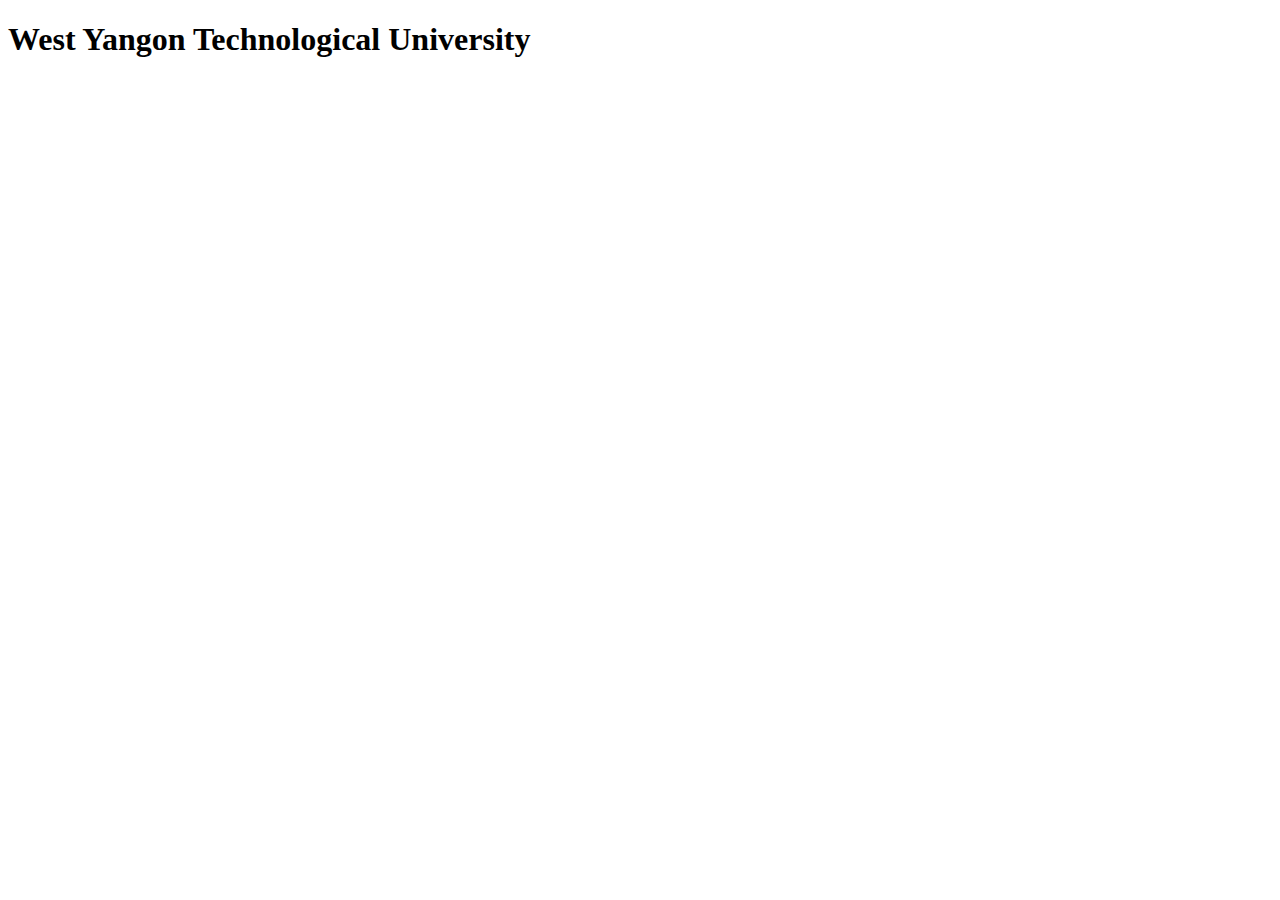
==== index.html @ 3f299445 "Upload" ====
<!DOCTYPE html>
<html lang="en">
<head>
    <meta charset="UTF-8">
    <meta name="viewport" content="width=device-width, initial-scale=1.0">
    <title>Document</title>
</head>
<body>
    <h1>West Yangon Technological University</h1>
</body>
</html>
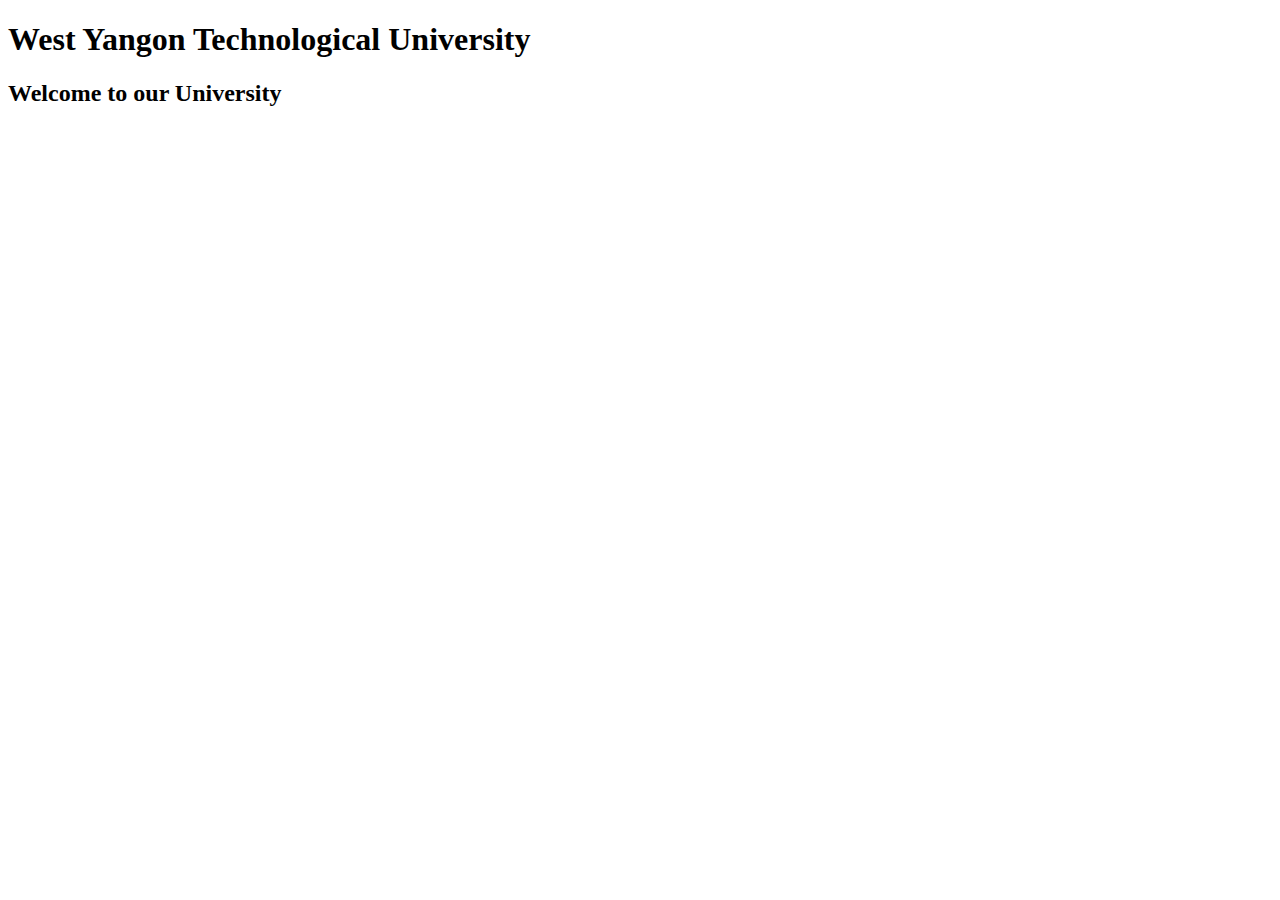
==== commit d54cb707: "Upload" ====
--- a/index.html
+++ b/index.html
@@ -7,5 +7,6 @@
 </head>
 <body>
     <h1>West Yangon Technological University</h1>
+    <h2>Welcome to our University</h2>
 </body>
 </html>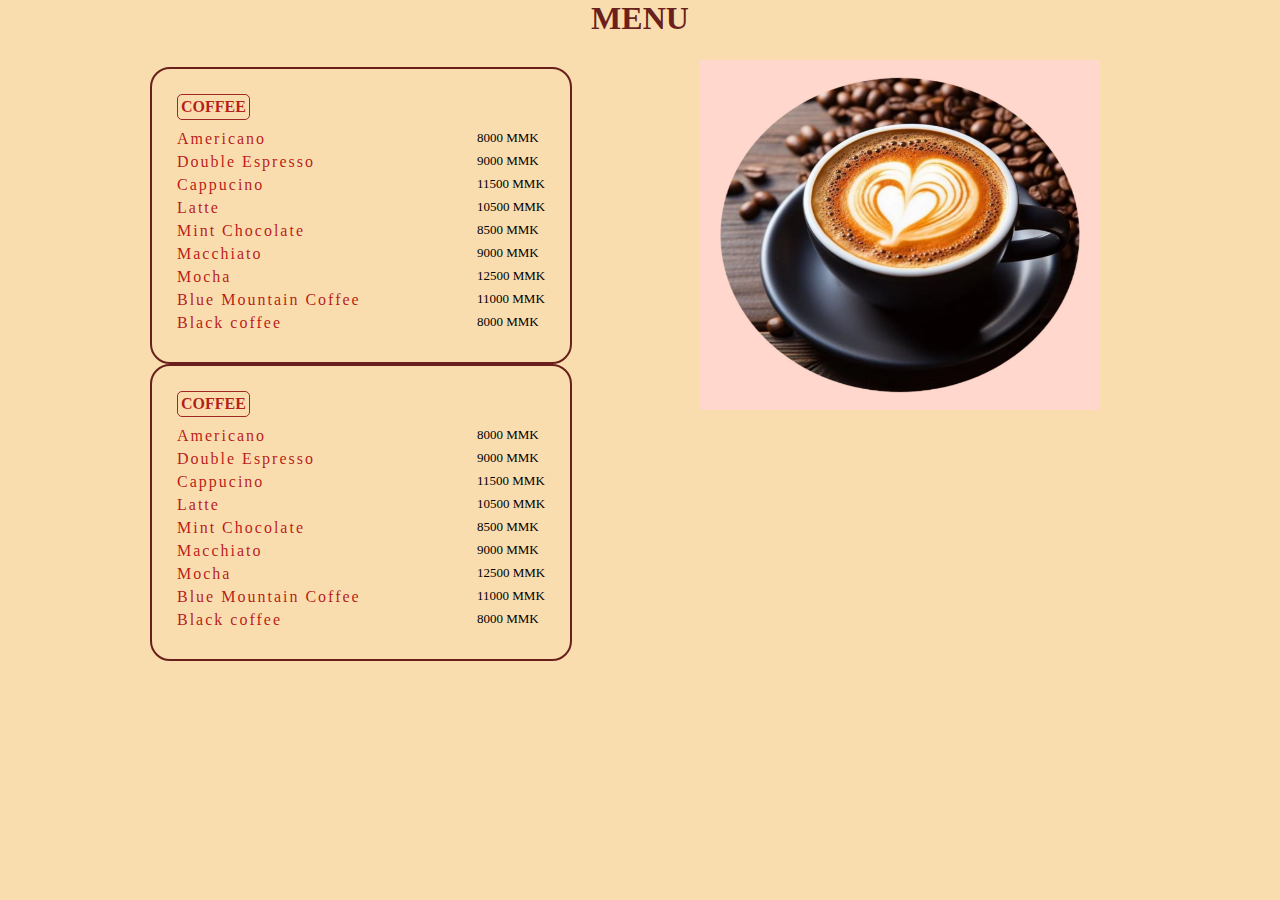
==== commit 154c4df5: "Upload" ====
--- a/index.html
+++ b/index.html
@@ -4,9 +4,160 @@
     <meta charset="UTF-8">
     <meta name="viewport" content="width=device-width, initial-scale=1.0">
     <title>Document</title>
+    <style>
+        *{
+            margin: 0;
+            padding: 0;
+
+        }
+        /* Start menu  */
+        body{
+            background-color: rgb(250, 221, 175);
+        }
+
+        h1{
+            font-size: xx-large;
+            font-weight: bold;
+            color: rgba(92, 14, 14, 0.918);
+            text-align: center;
+            margin-bottom: 30px;
+        }
+        h4{
+            color:rgba(175, 11, 11, 0.918) ;
+            font-weight: light;
+            border: 1px solid rgb(161, 38, 38);
+            padding: 3px;
+            border-radius: 5px;
+            display: inline-block;
+            margin-bottom: 10px;
+        }
+        .coffee_type{
+            border: 1px solid rgba(92, 14, 14, 0.918);
+            border-radius: 20px;
+            padding: 20px;
+            display: inline-block;   
+            border-width: 2px;
+            margin-left: 150px;
+            padding: 25px;
+        }
+        
+        .coffee_name{
+            letter-spacing: 2px;
+            color:rgba(179, 8, 8, 0.918) ;
+            
+        }
+        .name_price{
+            display: grid;
+            grid-template-columns: 300px auto;
+            margin-bottom: 5px;
+        }
+        .coffee_price{
+            font-size: small;
+        }
+
+        .menu_img{
+
+            position: absolute;
+            top: 60px;
+            left: 700px;
+            display: block;
+            
+            
+        }
+         
+
+    </style>
 </head>
 <body>
-    <h1>West Yangon Technological University</h1>
-    <h2>Welcome to our University</h2>
+    <h1>MENU</h1>
+   
+    <div class="coffee_type">
+        <h4>COFFEE</h4>
+        
+        <div class="name_price">
+            <p class="coffee_name">Americano</p>
+            <p class="coffee_price">8000 MMK</p>
+        </div>
+        <div class="name_price">
+            <p class="coffee_name">Double Espresso</p>
+            <p class="coffee_price">9000 MMK</p>
+        </div>
+        <div class="name_price">
+            <p class="coffee_name">Cappucino</p>
+            <p class="coffee_price">11500 MMK </p>
+        </div>
+        <div class="name_price">
+            <p class="coffee_name">Latte</p>
+            <p class="coffee_price">10500 MMK </p>
+        </div>
+        <div class="name_price">
+            <p class="coffee_name">Mint Chocolate</p>
+            <p class="coffee_price">8500 MMK </p>
+        </div>
+        <div class="name_price">
+            <p class="coffee_name">Macchiato</p>
+            <p class="coffee_price">9000 MMK </p>
+        </div>
+        <div class="name_price">
+            <p class="coffee_name">Mocha</p>
+            <p class="coffee_price">12500 MMK </p>
+        </div>
+        <div class="name_price">
+            <p class="coffee_name">Blue Mountain Coffee</p>
+            <p class="coffee_price">11000 MMK </p>
+        </div>
+        <div class="name_price">
+            <p class="coffee_name">Black coffee</p>
+            <p class="coffee_price">8000 MMK </p>
+        </div>
+    </div>
+    <br>
+    <div class="coffee_type">
+        <h4>COFFEE</h4>
+        
+        <div class="name_price">
+            <p class="coffee_name">Americano</p>
+            <p class="coffee_price">8000 MMK</p>
+        </div>
+        <div class="name_price">
+            <p class="coffee_name">Double Espresso</p>
+            <p class="coffee_price">9000 MMK</p>
+        </div>
+        <div class="name_price">
+            <p class="coffee_name">Cappucino</p>
+            <p class="coffee_price">11500 MMK </p>
+        </div>
+        <div class="name_price">
+            <p class="coffee_name">Latte</p>
+            <p class="coffee_price">10500 MMK </p>
+        </div>
+        <div class="name_price">
+            <p class="coffee_name">Mint Chocolate</p>
+            <p class="coffee_price">8500 MMK </p>
+        </div>
+        <div class="name_price">
+            <p class="coffee_name">Macchiato</p>
+            <p class="coffee_price">9000 MMK </p>
+        </div>
+        <div class="name_price">
+            <p class="coffee_name">Mocha</p>
+            <p class="coffee_price">12500 MMK </p>
+        </div>
+        <div class="name_price">
+            <p class="coffee_name">Blue Mountain Coffee</p>
+            <p class="coffee_price">11000 MMK </p>
+        </div>
+        <div class="name_price">
+            <p class="coffee_name">Black coffee</p>
+            <p class="coffee_price">8000 MMK </p>
+        </div>
+    </div>
+
+
+    <div class="menu_img">
+        <img src="images/circle_img_coffee.jpg" alt="coffee" class="coffee_img" width="400px" height="350px">
+    
+    </div>
+
 </body>
 </html>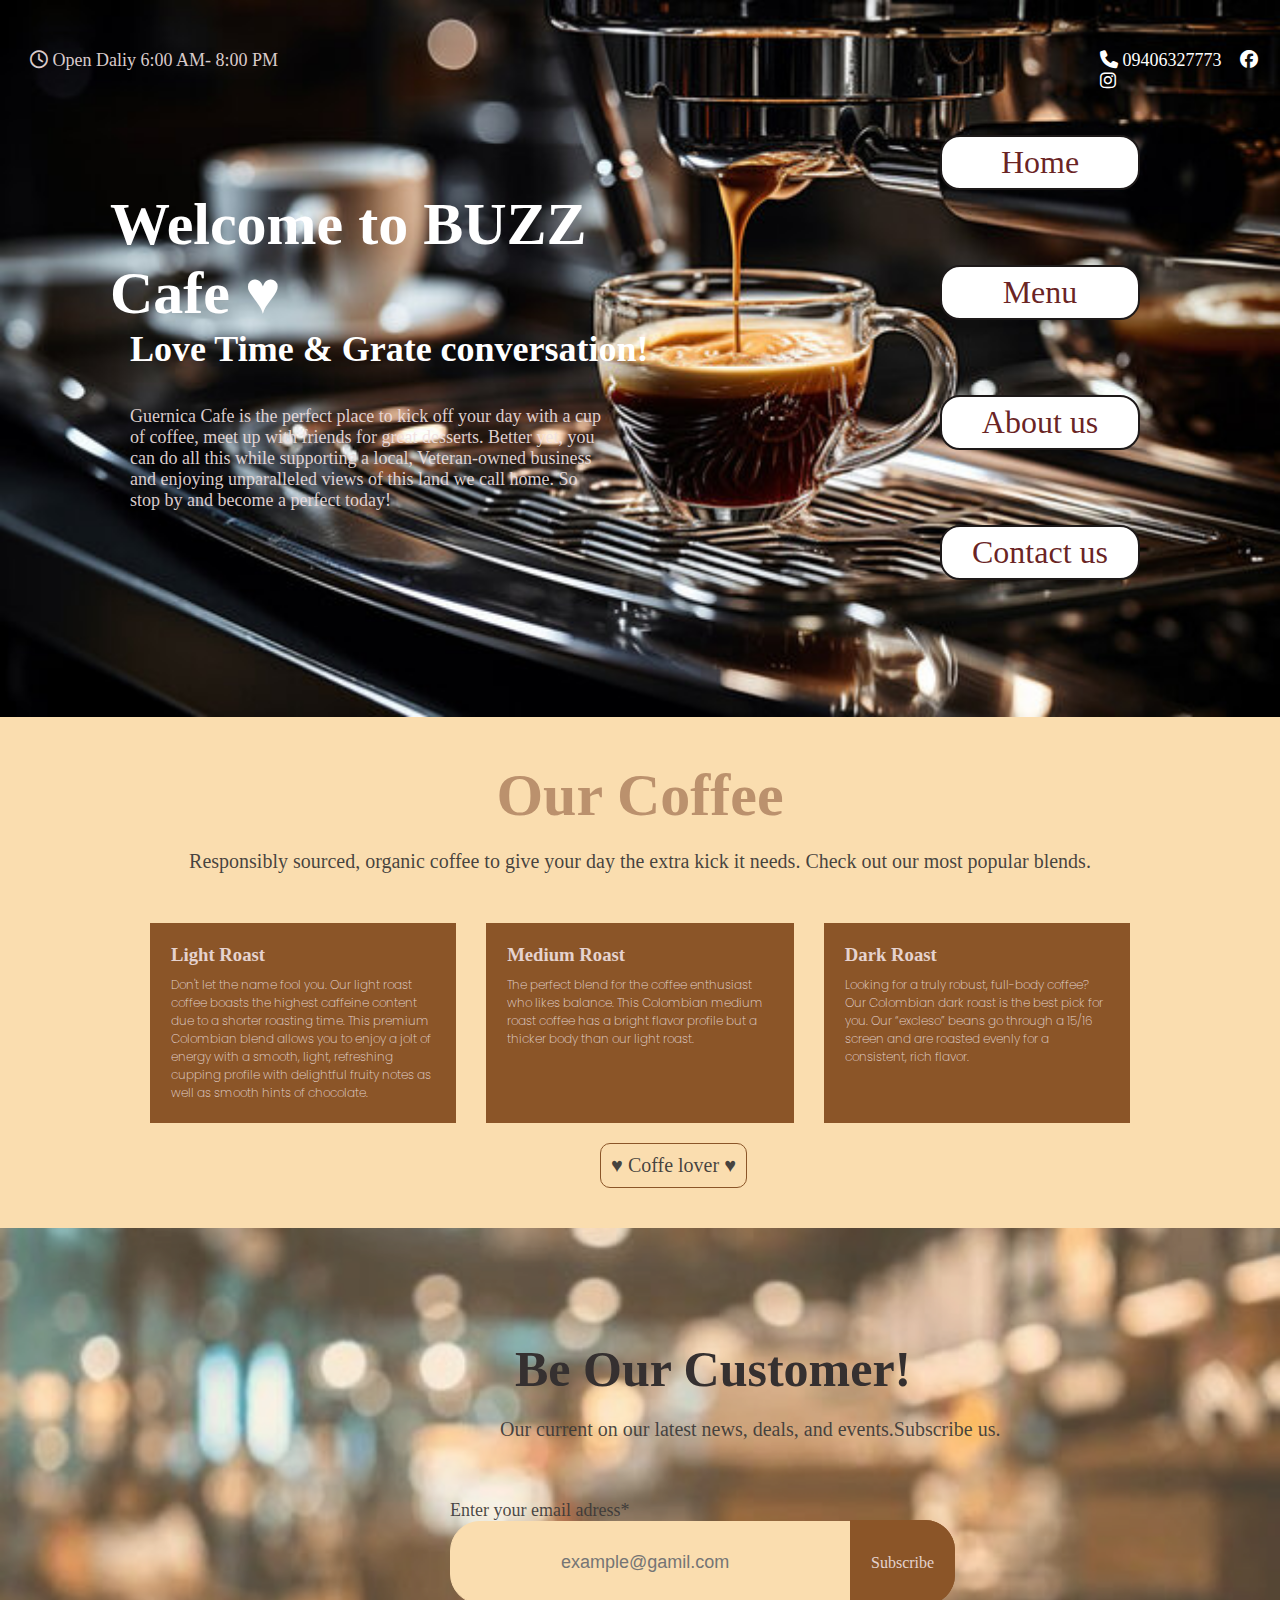
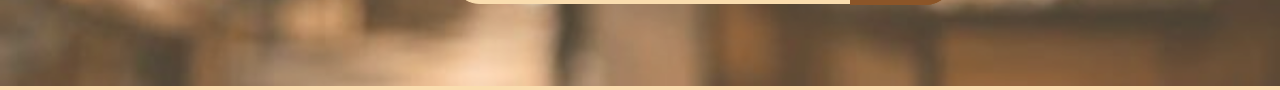
==== commit 553042e0: "Upload" ====
--- a/index.html
+++ b/index.html
@@ -4,160 +4,86 @@
     <meta charset="UTF-8">
     <meta name="viewport" content="width=device-width, initial-scale=1.0">
     <title>Document</title>
-    <style>
-        *{
-            margin: 0;
-            padding: 0;
-
-        }
-        /* Start menu  */
-        body{
-            background-color: rgb(250, 221, 175);
-        }
-
-        h1{
-            font-size: xx-large;
-            font-weight: bold;
-            color: rgba(92, 14, 14, 0.918);
-            text-align: center;
-            margin-bottom: 30px;
-        }
-        h4{
-            color:rgba(175, 11, 11, 0.918) ;
-            font-weight: light;
-            border: 1px solid rgb(161, 38, 38);
-            padding: 3px;
-            border-radius: 5px;
-            display: inline-block;
-            margin-bottom: 10px;
-        }
-        .coffee_type{
-            border: 1px solid rgba(92, 14, 14, 0.918);
-            border-radius: 20px;
-            padding: 20px;
-            display: inline-block;   
-            border-width: 2px;
-            margin-left: 150px;
-            padding: 25px;
-        }
-        
-        .coffee_name{
-            letter-spacing: 2px;
-            color:rgba(179, 8, 8, 0.918) ;
-            
-        }
-        .name_price{
-            display: grid;
-            grid-template-columns: 300px auto;
-            margin-bottom: 5px;
-        }
-        .coffee_price{
-            font-size: small;
-        }
-
-        .menu_img{
-
-            position: absolute;
-            top: 60px;
-            left: 700px;
-            display: block;
-            
-            
-        }
-         
-
-    </style>
+    <link rel="stylesheet" href="fontawesome/css/all.min.css">
+    <link rel="stylesheet" href="style.css">
+    
 </head>
 <body>
-    <h1>MENU</h1>
+    <!-- start home -->
+    
+    <div class="nav">
+        <nav class="nav_item">
+            <a href="index.html">Home</a>
+            <a href="menu.html">Menu</a>
+            <a href="">About us</a>
+            <a href="">Contact us</a>
+        </nav>
+    </div>
+    <img src="images/bg4.jpg" alt="" class="bg_img">
+    
+    
+    <div class="welcome_phrase">
+        <h1 class="welcome_text">Welcome to BUZZ Cafe &hearts;</h1>
+        <h3 class="intro_text">Love Time & Grate conversation!</h3>
+        <br><br>
+        <p>Guernica Cafe is the perfect place to kick off your day with a cup of coffee, meet up with friends for great desserts. Better yet, you can do all this while supporting a local, Veteran-owned business and enjoying unparalleled views of this land we call home. So stop by and become a perfect today!</p>
+    </div>
+    <div class="time_text">
+        <p>
+            <i class="fa-regular fa-clock"></i> Open Daliy 6:00 AM- 8:00 PM
+        </p>
+    </div>
+    <div class="nav_media">
+        <p>
+            <i class="fa-solid fa-phone"></i> 09406327773 &nbsp;&nbsp;
+            <i class="fa-brands fa-facebook"></i>&nbsp;&nbsp;
+            <i class="fa-brands fa-instagram"></i>
+        </p>
+
+    </div>
    
-    <div class="coffee_type">
-        <h4>COFFEE</h4>
+    
+   <!-- start second design about coffe  -->
+    <div class="second_section">
+        <h1>Our Coffee</h1>
+        <p class="p">Responsibly sourced, organic coffee to give your day the extra kick it needs. Check out our most popular blends. </p>
+        <div class="second_design">
+            <div class="coffee_type">
+                <h3>Light Roast</h3>
+                <p>Don't let the name fool you. Our light roast coffee boasts the highest caffeine content due to a shorter roasting time. This premium Colombian blend allows you to enjoy a jolt of energy with a smooth, light, refreshing cupping profile with delightful fruity notes as well as smooth hints of chocolate.</p>
+
+            </div>
+            <div class="coffee_type">
+                <h3>Medium Roast</h3>
+                <p>The perfect blend for the coffee enthusiast who likes balance. This Colombian medium roast coffee has a bright flavor profile but a thicker body than our light roast.</p>
+
+            </div>
+            <div class="coffee_type">
+                <h3>Dark Roast</h3>
+                <p>Looking for a truly robust, full-body coffee? Our Colombian dark roast is the best pick for you. Our “excleso” beans go through a 15/16 screen and are roasted evenly for a consistent, rich flavor.</p>
+            </div>
+        </div>
+        <p class="sign"> &hearts; Coffe lover &hearts; </p>
+    </div>
+    <!-- rnd second design about coffe  -->
+    <img src="images/subscribe img.jpg" alt="" class="subscribe_img">
+
+    <div class="subscribe_text">
+        <h1>Be Our Customer!</h1>
+        <p> Our current on our latest news, deals, and events.Subscribe us.</p>
         
-        <div class="name_price">
-            <p class="coffee_name">Americano</p>
-            <p class="coffee_price">8000 MMK</p>
+    </div>
+    <div class="input_email">
+        <div class="subscribe">
+            <p>Enter your email adress*</p>
+            <input type="text" name="" id="" class="subscribe_input" placeholder="example@gamil.com">
         </div>
-        <div class="name_price">
-            <p class="coffee_name">Double Espresso</p>
-            <p class="coffee_price">9000 MMK</p>
-        </div>
-        <div class="name_price">
-            <p class="coffee_name">Cappucino</p>
-            <p class="coffee_price">11500 MMK </p>
-        </div>
-        <div class="name_price">
-            <p class="coffee_name">Latte</p>
-            <p class="coffee_price">10500 MMK </p>
-        </div>
-        <div class="name_price">
-            <p class="coffee_name">Mint Chocolate</p>
-            <p class="coffee_price">8500 MMK </p>
-        </div>
-        <div class="name_price">
-            <p class="coffee_name">Macchiato</p>
-            <p class="coffee_price">9000 MMK </p>
-        </div>
-        <div class="name_price">
-            <p class="coffee_name">Mocha</p>
-            <p class="coffee_price">12500 MMK </p>
-        </div>
-        <div class="name_price">
-            <p class="coffee_name">Blue Mountain Coffee</p>
-            <p class="coffee_price">11000 MMK </p>
-        </div>
-        <div class="name_price">
-            <p class="coffee_name">Black coffee</p>
-            <p class="coffee_price">8000 MMK </p>
-        </div>
-    </div>
-    <br>
-    <div class="coffee_type">
-        <h4>COFFEE</h4>
-        
-        <div class="name_price">
-            <p class="coffee_name">Americano</p>
-            <p class="coffee_price">8000 MMK</p>
-        </div>
-        <div class="name_price">
-            <p class="coffee_name">Double Espresso</p>
-            <p class="coffee_price">9000 MMK</p>
-        </div>
-        <div class="name_price">
-            <p class="coffee_name">Cappucino</p>
-            <p class="coffee_price">11500 MMK </p>
-        </div>
-        <div class="name_price">
-            <p class="coffee_name">Latte</p>
-            <p class="coffee_price">10500 MMK </p>
-        </div>
-        <div class="name_price">
-            <p class="coffee_name">Mint Chocolate</p>
-            <p class="coffee_price">8500 MMK </p>
-        </div>
-        <div class="name_price">
-            <p class="coffee_name">Macchiato</p>
-            <p class="coffee_price">9000 MMK </p>
-        </div>
-        <div class="name_price">
-            <p class="coffee_name">Mocha</p>
-            <p class="coffee_price">12500 MMK </p>
-        </div>
-        <div class="name_price">
-            <p class="coffee_name">Blue Mountain Coffee</p>
-            <p class="coffee_price">11000 MMK </p>
-        </div>
-        <div class="name_price">
-            <p class="coffee_name">Black coffee</p>
-            <p class="coffee_price">8000 MMK </p>
+        <div class="subscribe_btn">
+            <a href="" class="subscribe_tag">Subscribe</a>
         </div>
     </div>
 
-
-    <div class="menu_img">
-        <img src="images/circle_img_coffee.jpg" alt="coffee" class="coffee_img" width="400px" height="350px">
     
-    </div>
-
+   
 </body>
 </html>--- a/fontawesome/css/all.min.css
+++ b/fontawesome/css/all.min.css
@@ -0,0 +1,9 @@
+/*!
+ * Font Awesome Free 6.5.2 by @fontawesome - https://fontawesome.com
+ * License - https://fontawesome.com/license/free (Icons: CC BY 4.0, Fonts: SIL OFL 1.1, Code: MIT License)
+ * Copyright 2024 Fonticons, Inc.
+ */
+.fa{font-family:var(--fa-style-family,"Font Awesome 6 Free");font-weight:var(--fa-style,900)}.fa,.fa-brands,.fa-classic,.fa-regular,.fa-sharp,.fa-solid,.fab,.far,.fas{-moz-osx-font-smoothing:grayscale;-webkit-font-smoothing:antialiased;display:var(--fa-display,inline-block);font-style:normal;font-variant:normal;line-height:1;text-rendering:auto}.fa-classic,.fa-regular,.fa-solid,.far,.fas{font-family:"Font Awesome 6 Free"}.fa-brands,.fab{font-family:"Font Awesome 6 Brands"}.fa-1x{font-size:1em}.fa-2x{font-size:2em}.fa-3x{font-size:3em}.fa-4x{font-size:4em}.fa-5x{font-size:5em}.fa-6x{font-size:6em}.fa-7x{font-size:7em}.fa-8x{font-size:8em}.fa-9x{font-size:9em}.fa-10x{font-size:10em}.fa-2xs{font-size:.625em;line-height:.1em;vertical-align:.225em}.fa-xs{font-size:.75em;line-height:.08333em;vertical-align:.125em}.fa-sm{font-size:.875em;line-height:.07143em;vertical-align:.05357em}.fa-lg{font-size:1.25em;line-height:.05em;vertical-align:-.075em}.fa-xl{font-size:1.5em;line-height:.04167em;vertical-align:-.125em}.fa-2xl{font-size:2em;line-height:.03125em;vertical-align:-.1875em}.fa-fw{text-align:center;width:1.25em}.fa-ul{list-style-type:none;margin-left:var(--fa-li-margin,2.5em);padding-left:0}.fa-ul>li{position:relative}.fa-li{left:calc(var(--fa-li-width, 2em)*-1);position:absolute;text-align:center;width:var(--fa-li-width,2em);line-height:inherit}.fa-border{border-radius:var(--fa-border-radius,.1em);border:var(--fa-border-width,.08em) var(--fa-border-style,solid) var(--fa-border-color,#eee);padding:var(--fa-border-padding,.2em .25em .15em)}.fa-pull-left{float:left;margin-right:var(--fa-pull-margin,.3em)}.fa-pull-right{float:right;margin-left:var(--fa-pull-margin,.3em)}.fa-beat{-webkit-animation-name:fa-beat;animation-name:fa-beat;-webkit-animation-delay:var(--fa-animation-delay,0s);animation-delay:var(--fa-animation-delay,0s);-webkit-animation-direction:var(--fa-animation-direction,normal);animation-direction:var(--fa-animation-direction,normal);-webkit-animation-duration:var(--fa-animation-duration,1s);animation-duration:var(--fa-animation-duration,1s);-webkit-animation-iteration-count:var(--fa-animation-iteration-count,infinite);animation-iteration-count:var(--fa-animation-iteration-count,infinite);-webkit-animation-timing-function:var(--fa-animation-timing,ease-in-out);animation-timing-function:var(--fa-animation-timing,ease-in-out)}.fa-bounce{-webkit-animation-name:fa-bounce;animation-name:fa-bounce;-webkit-animation-delay:var(--fa-animation-delay,0s);animation-delay:var(--fa-animation-delay,0s);-webkit-animation-direction:var(--fa-animation-direction,normal);animation-direction:var(--fa-animation-direction,normal);-webkit-animation-duration:var(--fa-animation-duration,1s);animation-duration:var(--fa-animation-duration,1s);-webkit-animation-iteration-count:var(--fa-animation-iteration-count,infinite);animation-iteration-count:var(--fa-animation-iteration-count,infinite);-webkit-animation-timing-function:var(--fa-animation-timing,cubic-bezier(.28,.84,.42,1));animation-timing-function:var(--fa-animation-timing,cubic-bezier(.28,.84,.42,1))}.fa-fade{-webkit-animation-name:fa-fade;animation-name:fa-fade;-webkit-animation-iteration-count:var(--fa-animation-iteration-count,infinite);animation-iteration-count:var(--fa-animation-iteration-count,infinite);-webkit-animation-timing-function:var(--fa-animation-timing,cubic-bezier(.4,0,.6,1));animation-timing-function:var(--fa-animation-timing,cubic-bezier(.4,0,.6,1))}.fa-beat-fade,.fa-fade{-webkit-animation-delay:var(--fa-animation-delay,0s);animation-delay:var(--fa-animation-delay,0s);-webkit-animation-direction:var(--fa-animation-direction,normal);animation-direction:var(--fa-animation-direction,normal);-webkit-animation-duration:var(--fa-animation-duration,1s);animation-duration:var(--fa-animation-duration,1s)}.fa-beat-fade{-webkit-animation-name:fa-beat-fade;animation-name:fa-beat-fade;-webkit-animation-iteration-count:var(--fa-animation-iteration-count,infinite);animation-iteration-count:var(--fa-animation-iteration-count,infinite);-webkit-animation-timing-function:var(--fa-animation-timing,cubic-bezier(.4,0,.6,1));animation-timing-function:var(--fa-animation-timing,cubic-bezier(.4,0,.6,1))}.fa-flip{-webkit-animation-name:fa-flip;animation-name:fa-flip;-webkit-animation-delay:var(--fa-animation-delay,0s);animation-delay:var(--fa-animation-delay,0s);-webkit-animation-direction:var(--fa-animation-direction,normal);animation-direction:var(--fa-animation-direction,normal);-webkit-animation-duration:var(--fa-animation-duration,1s);animation-duration:var(--fa-animation-duration,1s);-webkit-animation-iteration-count:var(--fa-animation-iteration-count,infinite);animation-iteration-count:var(--fa-animation-iteration-count,infinite);-webkit-animation-timing-function:var(--fa-animation-timing,ease-in-out);animation-timing-function:var(--fa-animation-timing,ease-in-out)}.fa-shake{-webkit-animation-name:fa-shake;animation-name:fa-shake;-webkit-animation-duration:var(--fa-animation-duration,1s);animation-duration:var(--fa-animation-duration,1s);-webkit-animation-iteration-count:var(--fa-animation-iteration-count,infinite);animation-iteration-count:var(--fa-animation-iteration-count,infinite);-webkit-animation-timing-function:var(--fa-animation-timing,linear);animation-timing-function:var(--fa-animation-timing,linear)}.fa-shake,.fa-spin{-webkit-animation-delay:var(--fa-animation-delay,0s);animation-delay:var(--fa-animation-delay,0s);-webkit-animation-direction:var(--fa-animation-direction,normal);animation-direction:var(--fa-animation-direction,normal)}.fa-spin{-webkit-animation-name:fa-spin;animation-name:fa-spin;-webkit-animation-duration:var(--fa-animation-duration,2s);animation-duration:var(--fa-animation-duration,2s);-webkit-animation-iteration-count:var(--fa-animation-iteration-count,infinite);animation-iteration-count:var(--fa-animation-iteration-count,infinite);-webkit-animation-timing-function:var(--fa-animation-timing,linear);animation-timing-function:var(--fa-animation-timing,linear)}.fa-spin-reverse{--fa-animation-direction:reverse}.fa-pulse,.fa-spin-pulse{-webkit-animation-name:fa-spin;animation-name:fa-spin;-webkit-animation-direction:var(--fa-animation-direction,normal);animation-direction:var(--fa-animation-direction,normal);-webkit-animation-duration:var(--fa-animation-duration,1s);animation-duration:var(--fa-animation-duration,1s);-webkit-animation-iteration-count:var(--fa-animation-iteration-count,infinite);animation-iteration-count:var(--fa-animation-iteration-count,infinite);-webkit-animation-timing-function:var(--fa-animation-timing,steps(8));animation-timing-function:var(--fa-animation-timing,steps(8))}@media (prefers-reduced-motion:reduce){.fa-beat,.fa-beat-fade,.fa-bounce,.fa-fade,.fa-flip,.fa-pulse,.fa-shake,.fa-spin,.fa-spin-pulse{-webkit-animation-delay:-1ms;animation-delay:-1ms;-webkit-animation-duration:1ms;animation-duration:1ms;-webkit-animation-iteration-count:1;animation-iteration-count:1;-webkit-transition-delay:0s;transition-delay:0s;-webkit-transition-duration:0s;transition-duration:0s}}@-webkit-keyframes fa-beat{0%,90%{-webkit-transform:scale(1);transform:scale(1)}45%{-webkit-transform:scale(var(--fa-beat-scale,1.25));transform:scale(var(--fa-beat-scale,1.25))}}@keyframes fa-beat{0%,90%{-webkit-transform:scale(1);transform:scale(1)}45%{-webkit-transform:scale(var(--fa-beat-scale,1.25));transform:scale(var(--fa-beat-scale,1.25))}}@-webkit-keyframes fa-bounce{0%{-webkit-transform:scale(1) translateY(0);transform:scale(1) translateY(0)}10%{-webkit-transform:scale(var(--fa-bounce-start-scale-x,1.1),var(--fa-bounce-start-scale-y,.9)) translateY(0);transform:scale(var(--fa-bounce-start-scale-x,1.1),var(--fa-bounce-start-scale-y,.9)) translateY(0)}30%{-webkit-transform:scale(var(--fa-bounce-jump-scale-x,.9),var(--fa-bounce-jump-scale-y,1.1)) translateY(var(--fa-bounce-height,-.5em));transform:scale(var(--fa-bounce-jump-scale-x,.9),var(--fa-bounce-jump-scale-y,1.1)) translateY(var(--fa-bounce-height,-.5em))}50%{-webkit-transform:scale(var(--fa-bounce-land-scale-x,1.05),var(--fa-bounce-land-scale-y,.95)) translateY(0);transform:scale(var(--fa-bounce-land-scale-x,1.05),var(--fa-bounce-land-scale-y,.95)) translateY(0)}57%{-webkit-transform:scale(1) translateY(var(--fa-bounce-rebound,-.125em));transform:scale(1) translateY(var(--fa-bounce-rebound,-.125em))}64%{-webkit-transform:scale(1) translateY(0);transform:scale(1) translateY(0)}to{-webkit-transform:scale(1) translateY(0);transform:scale(1) translateY(0)}}@keyframes fa-bounce{0%{-webkit-transform:scale(1) translateY(0);transform:scale(1) translateY(0)}10%{-webkit-transform:scale(var(--fa-bounce-start-scale-x,1.1),var(--fa-bounce-start-scale-y,.9)) translateY(0);transform:scale(var(--fa-bounce-start-scale-x,1.1),var(--fa-bounce-start-scale-y,.9)) translateY(0)}30%{-webkit-transform:scale(var(--fa-bounce-jump-scale-x,.9),var(--fa-bounce-jump-scale-y,1.1)) translateY(var(--fa-bounce-height,-.5em));transform:scale(var(--fa-bounce-jump-scale-x,.9),var(--fa-bounce-jump-scale-y,1.1)) translateY(var(--fa-bounce-height,-.5em))}50%{-webkit-transform:scale(var(--fa-bounce-land-scale-x,1.05),var(--fa-bounce-land-scale-y,.95)) translateY(0);transform:scale(var(--fa-bounce-land-scale-x,1.05),var(--fa-bounce-land-scale-y,.95)) translateY(0)}57%{-webkit-transform:scale(1) translateY(var(--fa-bounce-rebound,-.125em));transform:scale(1) translateY(var(--fa-bounce-rebound,-.125em))}64%{-webkit-transform:scale(1) translateY(0);transform:scale(1) translateY(0)}to{-webkit-transform:scale(1) translateY(0);transform:scale(1) translateY(0)}}@-webkit-keyframes fa-fade{50%{opacity:var(--fa-fade-opacity,.4)}}@keyframes fa-fade{50%{opacity:var(--fa-fade-opacity,.4)}}@-webkit-keyframes fa-beat-fade{0%,to{opacity:var(--fa-beat-fade-opacity,.4);-webkit-transform:scale(1);transform:scale(1)}50%{opacity:1;-webkit-transform:scale(var(--fa-beat-fade-scale,1.125));transform:scale(var(--fa-beat-fade-scale,1.125))}}@keyframes fa-beat-fade{0%,to{opacity:var(--fa-beat-fade-opacity,.4);-webkit-transform:scale(1);transform:scale(1)}50%{opacity:1;-webkit-transform:scale(var(--fa-beat-fade-scale,1.125));transform:scale(var(--fa-beat-fade-scale,1.125))}}@-webkit-keyframes fa-flip{50%{-webkit-transform:rotate3d(var(--fa-flip-x,0),var(--fa-flip-y,1),var(--fa-flip-z,0),var(--fa-flip-angle,-180deg));transform:rotate3d(var(--fa-flip-x,0),var(--fa-flip-y,1),var(--fa-flip-z,0),var(--fa-flip-angle,-180deg))}}@keyframes fa-flip{50%{-webkit-transform:rotate3d(var(--fa-flip-x,0),var(--fa-flip-y,1),var(--fa-flip-z,0),var(--fa-flip-angle,-180deg));transform:rotate3d(var(--fa-flip-x,0),var(--fa-flip-y,1),var(--fa-flip-z,0),var(--fa-flip-angle,-180deg))}}@-webkit-keyframes fa-shake{0%{-webkit-transform:rotate(-15deg);transform:rotate(-15deg)}4%{-webkit-transform:rotate(15deg);transform:rotate(15deg)}8%,24%{-webkit-transform:rotate(-18deg);transform:rotate(-18deg)}12%,28%{-webkit-transform:rotate(18deg);transform:rotate(18deg)}16%{-webkit-transform:rotate(-22deg);transform:rotate(-22deg)}20%{-webkit-transform:rotate(22deg);transform:rotate(22deg)}32%{-webkit-transform:rotate(-12deg);transform:rotate(-12deg)}36%{-webkit-transform:rotate(12deg);transform:rotate(12deg)}40%,to{-webkit-transform:rotate(0deg);transform:rotate(0deg)}}@keyframes fa-shake{0%{-webkit-transform:rotate(-15deg);transform:rotate(-15deg)}4%{-webkit-transform:rotate(15deg);transform:rotate(15deg)}8%,24%{-webkit-transform:rotate(-18deg);transform:rotate(-18deg)}12%,28%{-webkit-transform:rotate(18deg);transform:rotate(18deg)}16%{-webkit-transform:rotate(-22deg);transform:rotate(-22deg)}20%{-webkit-transform:rotate(22deg);transform:rotate(22deg)}32%{-webkit-transform:rotate(-12deg);transform:rotate(-12deg)}36%{-webkit-transform:rotate(12deg);transform:rotate(12deg)}40%,to{-webkit-transform:rotate(0deg);transform:rotate(0deg)}}@-webkit-keyframes fa-spin{0%{-webkit-transform:rotate(0deg);transform:rotate(0deg)}to{-webkit-transform:rotate(1turn);transform:rotate(1turn)}}@keyframes fa-spin{0%{-webkit-transform:rotate(0deg);transform:rotate(0deg)}to{-webkit-transform:rotate(1turn);transform:rotate(1turn)}}.fa-rotate-90{-webkit-transform:rotate(90deg);transform:rotate(90deg)}.fa-rotate-180{-webkit-transform:rotate(180deg);transform:rotate(180deg)}.fa-rotate-270{-webkit-transform:rotate(270deg);transform:rotate(270deg)}.fa-flip-horizontal{-webkit-transform:scaleX(-1);transform:scaleX(-1)}.fa-flip-vertical{-webkit-transform:scaleY(-1);transform:scaleY(-1)}.fa-flip-both,.fa-flip-horizontal.fa-flip-vertical{-webkit-transform:scale(-1);transform:scale(-1)}.fa-rotate-by{-webkit-transform:rotate(var(--fa-rotate-angle,0));transform:rotate(var(--fa-rotate-angle,0))}.fa-stack{display:inline-block;height:2em;line-height:2em;position:relative;vertical-align:middle;width:2.5em}.fa-stack-1x,.fa-stack-2x{left:0;position:absolute;text-align:center;width:100%;z-index:var(--fa-stack-z-index,auto)}.fa-stack-1x{line-height:inherit}.fa-stack-2x{font-size:2em}.fa-inverse{color:var(--fa-inverse,#fff)}
+
+.fa-0:before{content:"\30"}.fa-1:before{content:"\31"}.fa-2:before{content:"\32"}.fa-3:before{content:"\33"}.fa-4:before{content:"\34"}.fa-5:before{content:"\35"}.fa-6:before{content:"\36"}.fa-7:before{content:"\37"}.fa-8:before{content:"\38"}.fa-9:before{content:"\39"}.fa-fill-drip:before{content:"\f576"}.fa-arrows-to-circle:before{content:"\e4bd"}.fa-chevron-circle-right:before,.fa-circle-chevron-right:before{content:"\f138"}.fa-at:before{content:"\40"}.fa-trash-alt:before,.fa-trash-can:before{content:"\f2ed"}.fa-text-height:before{content:"\f034"}.fa-user-times:before,.fa-user-xmark:before{content:"\f235"}.fa-stethoscope:before{content:"\f0f1"}.fa-comment-alt:before,.fa-message:before{content:"\f27a"}.fa-info:before{content:"\f129"}.fa-compress-alt:before,.fa-down-left-and-up-right-to-center:before{content:"\f422"}.fa-explosion:before{content:"\e4e9"}.fa-file-alt:before,.fa-file-lines:before,.fa-file-text:before{content:"\f15c"}.fa-wave-square:before{content:"\f83e"}.fa-ring:before{content:"\f70b"}.fa-building-un:before{content:"\e4d9"}.fa-dice-three:before{content:"\f527"}.fa-calendar-alt:before,.fa-calendar-days:before{content:"\f073"}.fa-anchor-circle-check:before{content:"\e4aa"}.fa-building-circle-arrow-right:before{content:"\e4d1"}.fa-volleyball-ball:before,.fa-volleyball:before{content:"\f45f"}.fa-arrows-up-to-line:before{content:"\e4c2"}.fa-sort-desc:before,.fa-sort-down:before{content:"\f0dd"}.fa-circle-minus:before,.fa-minus-circle:before{content:"\f056"}.fa-door-open:before{content:"\f52b"}.fa-right-from-bracket:before,.fa-sign-out-alt:before{content:"\f2f5"}.fa-atom:before{content:"\f5d2"}.fa-soap:before{content:"\e06e"}.fa-heart-music-camera-bolt:before,.fa-icons:before{content:"\f86d"}.fa-microphone-alt-slash:before,.fa-microphone-lines-slash:before{content:"\f539"}.fa-bridge-circle-check:before{content:"\e4c9"}.fa-pump-medical:before{content:"\e06a"}.fa-fingerprint:before{content:"\f577"}.fa-hand-point-right:before{content:"\f0a4"}.fa-magnifying-glass-location:before,.fa-search-location:before{content:"\f689"}.fa-forward-step:before,.fa-step-forward:before{content:"\f051"}.fa-face-smile-beam:before,.fa-smile-beam:before{content:"\f5b8"}.fa-flag-checkered:before{content:"\f11e"}.fa-football-ball:before,.fa-football:before{content:"\f44e"}.fa-school-circle-exclamation:before{content:"\e56c"}.fa-crop:before{content:"\f125"}.fa-angle-double-down:before,.fa-angles-down:before{content:"\f103"}.fa-users-rectangle:before{content:"\e594"}.fa-people-roof:before{content:"\e537"}.fa-people-line:before{content:"\e534"}.fa-beer-mug-empty:before,.fa-beer:before{content:"\f0fc"}.fa-diagram-predecessor:before{content:"\e477"}.fa-arrow-up-long:before,.fa-long-arrow-up:before{content:"\f176"}.fa-burn:before,.fa-fire-flame-simple:before{content:"\f46a"}.fa-male:before,.fa-person:before{content:"\f183"}.fa-laptop:before{content:"\f109"}.fa-file-csv:before{content:"\f6dd"}.fa-menorah:before{content:"\f676"}.fa-truck-plane:before{content:"\e58f"}.fa-record-vinyl:before{content:"\f8d9"}.fa-face-grin-stars:before,.fa-grin-stars:before{content:"\f587"}.fa-bong:before{content:"\f55c"}.fa-pastafarianism:before,.fa-spaghetti-monster-flying:before{content:"\f67b"}.fa-arrow-down-up-across-line:before{content:"\e4af"}.fa-spoon:before,.fa-utensil-spoon:before{content:"\f2e5"}.fa-jar-wheat:before{content:"\e517"}.fa-envelopes-bulk:before,.fa-mail-bulk:before{content:"\f674"}.fa-file-circle-exclamation:before{content:"\e4eb"}.fa-circle-h:before,.fa-hospital-symbol:before{content:"\f47e"}.fa-pager:before{content:"\f815"}.fa-address-book:before,.fa-contact-book:before{content:"\f2b9"}.fa-strikethrough:before{content:"\f0cc"}.fa-k:before{content:"\4b"}.fa-landmark-flag:before{content:"\e51c"}.fa-pencil-alt:before,.fa-pencil:before{content:"\f303"}.fa-backward:before{content:"\f04a"}.fa-caret-right:before{content:"\f0da"}.fa-comments:before{content:"\f086"}.fa-file-clipboard:before,.fa-paste:before{content:"\f0ea"}.fa-code-pull-request:before{content:"\e13c"}.fa-clipboard-list:before{content:"\f46d"}.fa-truck-loading:before,.fa-truck-ramp-box:before{content:"\f4de"}.fa-user-check:before{content:"\f4fc"}.fa-vial-virus:before{content:"\e597"}.fa-sheet-plastic:before{content:"\e571"}.fa-blog:before{content:"\f781"}.fa-user-ninja:before{content:"\f504"}.fa-person-arrow-up-from-line:before{content:"\e539"}.fa-scroll-torah:before,.fa-torah:before{content:"\f6a0"}.fa-broom-ball:before,.fa-quidditch-broom-ball:before,.fa-quidditch:before{content:"\f458"}.fa-toggle-off:before{content:"\f204"}.fa-archive:before,.fa-box-archive:before{content:"\f187"}.fa-person-drowning:before{content:"\e545"}.fa-arrow-down-9-1:before,.fa-sort-numeric-desc:before,.fa-sort-numeric-down-alt:before{content:"\f886"}.fa-face-grin-tongue-squint:before,.fa-grin-tongue-squint:before{content:"\f58a"}.fa-spray-can:before{content:"\f5bd"}.fa-truck-monster:before{content:"\f63b"}.fa-w:before{content:"\57"}.fa-earth-africa:before,.fa-globe-africa:before{content:"\f57c"}.fa-rainbow:before{content:"\f75b"}.fa-circle-notch:before{content:"\f1ce"}.fa-tablet-alt:before,.fa-tablet-screen-button:before{content:"\f3fa"}.fa-paw:before{content:"\f1b0"}.fa-cloud:before{content:"\f0c2"}.fa-trowel-bricks:before{content:"\e58a"}.fa-face-flushed:before,.fa-flushed:before{content:"\f579"}.fa-hospital-user:before{content:"\f80d"}.fa-tent-arrow-left-right:before{content:"\e57f"}.fa-gavel:before,.fa-legal:before{content:"\f0e3"}.fa-binoculars:before{content:"\f1e5"}.fa-microphone-slash:before{content:"\f131"}.fa-box-tissue:before{content:"\e05b"}.fa-motorcycle:before{content:"\f21c"}.fa-bell-concierge:before,.fa-concierge-bell:before{content:"\f562"}.fa-pen-ruler:before,.fa-pencil-ruler:before{content:"\f5ae"}.fa-people-arrows-left-right:before,.fa-people-arrows:before{content:"\e068"}.fa-mars-and-venus-burst:before{content:"\e523"}.fa-caret-square-right:before,.fa-square-caret-right:before{content:"\f152"}.fa-cut:before,.fa-scissors:before{content:"\f0c4"}.fa-sun-plant-wilt:before{content:"\e57a"}.fa-toilets-portable:before{content:"\e584"}.fa-hockey-puck:before{content:"\f453"}.fa-table:before{content:"\f0ce"}.fa-magnifying-glass-arrow-right:before{content:"\e521"}.fa-digital-tachograph:before,.fa-tachograph-digital:before{content:"\f566"}.fa-users-slash:before{content:"\e073"}.fa-clover:before{content:"\e139"}.fa-mail-reply:before,.fa-reply:before{content:"\f3e5"}.fa-star-and-crescent:before{content:"\f699"}.fa-house-fire:before{content:"\e50c"}.fa-minus-square:before,.fa-square-minus:before{content:"\f146"}.fa-helicopter:before{content:"\f533"}.fa-compass:before{content:"\f14e"}.fa-caret-square-down:before,.fa-square-caret-down:before{content:"\f150"}.fa-file-circle-question:before{content:"\e4ef"}.fa-laptop-code:before{content:"\f5fc"}.fa-swatchbook:before{content:"\f5c3"}.fa-prescription-bottle:before{content:"\f485"}.fa-bars:before,.fa-navicon:before{content:"\f0c9"}.fa-people-group:before{content:"\e533"}.fa-hourglass-3:before,.fa-hourglass-end:before{content:"\f253"}.fa-heart-broken:before,.fa-heart-crack:before{content:"\f7a9"}.fa-external-link-square-alt:before,.fa-square-up-right:before{content:"\f360"}.fa-face-kiss-beam:before,.fa-kiss-beam:before{content:"\f597"}.fa-film:before{content:"\f008"}.fa-ruler-horizontal:before{content:"\f547"}.fa-people-robbery:before{content:"\e536"}.fa-lightbulb:before{content:"\f0eb"}.fa-caret-left:before{content:"\f0d9"}.fa-circle-exclamation:before,.fa-exclamation-circle:before{content:"\f06a"}.fa-school-circle-xmark:before{content:"\e56d"}.fa-arrow-right-from-bracket:before,.fa-sign-out:before{content:"\f08b"}.fa-chevron-circle-down:before,.fa-circle-chevron-down:before{content:"\f13a"}.fa-unlock-alt:before,.fa-unlock-keyhole:before{content:"\f13e"}.fa-cloud-showers-heavy:before{content:"\f740"}.fa-headphones-alt:before,.fa-headphones-simple:before{content:"\f58f"}.fa-sitemap:before{content:"\f0e8"}.fa-circle-dollar-to-slot:before,.fa-donate:before{content:"\f4b9"}.fa-memory:before{content:"\f538"}.fa-road-spikes:before{content:"\e568"}.fa-fire-burner:before{content:"\e4f1"}.fa-flag:before{content:"\f024"}.fa-hanukiah:before{content:"\f6e6"}.fa-feather:before{content:"\f52d"}.fa-volume-down:before,.fa-volume-low:before{content:"\f027"}.fa-comment-slash:before{content:"\f4b3"}.fa-cloud-sun-rain:before{content:"\f743"}.fa-compress:before{content:"\f066"}.fa-wheat-alt:before,.fa-wheat-awn:before{content:"\e2cd"}.fa-ankh:before{content:"\f644"}.fa-hands-holding-child:before{content:"\e4fa"}.fa-asterisk:before{content:"\2a"}.fa-check-square:before,.fa-square-check:before{content:"\f14a"}.fa-peseta-sign:before{content:"\e221"}.fa-header:before,.fa-heading:before{content:"\f1dc"}.fa-ghost:before{content:"\f6e2"}.fa-list-squares:before,.fa-list:before{content:"\f03a"}.fa-phone-square-alt:before,.fa-square-phone-flip:before{content:"\f87b"}.fa-cart-plus:before{content:"\f217"}.fa-gamepad:before{content:"\f11b"}.fa-circle-dot:before,.fa-dot-circle:before{content:"\f192"}.fa-dizzy:before,.fa-face-dizzy:before{content:"\f567"}.fa-egg:before{content:"\f7fb"}.fa-house-medical-circle-xmark:before{content:"\e513"}.fa-campground:before{content:"\f6bb"}.fa-folder-plus:before{content:"\f65e"}.fa-futbol-ball:before,.fa-futbol:before,.fa-soccer-ball:before{content:"\f1e3"}.fa-paint-brush:before,.fa-paintbrush:before{content:"\f1fc"}.fa-lock:before{content:"\f023"}.fa-gas-pump:before{content:"\f52f"}.fa-hot-tub-person:before,.fa-hot-tub:before{content:"\f593"}.fa-map-location:before,.fa-map-marked:before{content:"\f59f"}.fa-house-flood-water:before{content:"\e50e"}.fa-tree:before{content:"\f1bb"}.fa-bridge-lock:before{content:"\e4cc"}.fa-sack-dollar:before{content:"\f81d"}.fa-edit:before,.fa-pen-to-square:before{content:"\f044"}.fa-car-side:before{content:"\f5e4"}.fa-share-alt:before,.fa-share-nodes:before{content:"\f1e0"}.fa-heart-circle-minus:before{content:"\e4ff"}.fa-hourglass-2:before,.fa-hourglass-half:before{content:"\f252"}.fa-microscope:before{content:"\f610"}.fa-sink:before{content:"\e06d"}.fa-bag-shopping:before,.fa-shopping-bag:before{content:"\f290"}.fa-arrow-down-z-a:before,.fa-sort-alpha-desc:before,.fa-sort-alpha-down-alt:before{content:"\f881"}.fa-mitten:before{content:"\f7b5"}.fa-person-rays:before{content:"\e54d"}.fa-users:before{content:"\f0c0"}.fa-eye-slash:before{content:"\f070"}.fa-flask-vial:before{content:"\e4f3"}.fa-hand-paper:before,.fa-hand:before{content:"\f256"}.fa-om:before{content:"\f679"}.fa-worm:before{content:"\e599"}.fa-house-circle-xmark:before{content:"\e50b"}.fa-plug:before{content:"\f1e6"}.fa-chevron-up:before{content:"\f077"}.fa-hand-spock:before{content:"\f259"}.fa-stopwatch:before{content:"\f2f2"}.fa-face-kiss:before,.fa-kiss:before{content:"\f596"}.fa-bridge-circle-xmark:before{content:"\e4cb"}.fa-face-grin-tongue:before,.fa-grin-tongue:before{content:"\f589"}.fa-chess-bishop:before{content:"\f43a"}.fa-face-grin-wink:before,.fa-grin-wink:before{content:"\f58c"}.fa-deaf:before,.fa-deafness:before,.fa-ear-deaf:before,.fa-hard-of-hearing:before{content:"\f2a4"}.fa-road-circle-check:before{content:"\e564"}.fa-dice-five:before{content:"\f523"}.fa-rss-square:before,.fa-square-rss:before{content:"\f143"}.fa-land-mine-on:before{content:"\e51b"}.fa-i-cursor:before{content:"\f246"}.fa-stamp:before{content:"\f5bf"}.fa-stairs:before{content:"\e289"}.fa-i:before{content:"\49"}.fa-hryvnia-sign:before,.fa-hryvnia:before{content:"\f6f2"}.fa-pills:before{content:"\f484"}.fa-face-grin-wide:before,.fa-grin-alt:before{content:"\f581"}.fa-tooth:before{content:"\f5c9"}.fa-v:before{content:"\56"}.fa-bangladeshi-taka-sign:before{content:"\e2e6"}.fa-bicycle:before{content:"\f206"}.fa-rod-asclepius:before,.fa-rod-snake:before,.fa-staff-aesculapius:before,.fa-staff-snake:before{content:"\e579"}.fa-head-side-cough-slash:before{content:"\e062"}.fa-ambulance:before,.fa-truck-medical:before{content:"\f0f9"}.fa-wheat-awn-circle-exclamation:before{content:"\e598"}.fa-snowman:before{content:"\f7d0"}.fa-mortar-pestle:before{content:"\f5a7"}.fa-road-barrier:before{content:"\e562"}.fa-school:before{content:"\f549"}.fa-igloo:before{content:"\f7ae"}.fa-joint:before{content:"\f595"}.fa-angle-right:before{content:"\f105"}.fa-horse:before{content:"\f6f0"}.fa-q:before{content:"\51"}.fa-g:before{content:"\47"}.fa-notes-medical:before{content:"\f481"}.fa-temperature-2:before,.fa-temperature-half:before,.fa-thermometer-2:before,.fa-thermometer-half:before{content:"\f2c9"}.fa-dong-sign:before{content:"\e169"}.fa-capsules:before{content:"\f46b"}.fa-poo-bolt:before,.fa-poo-storm:before{content:"\f75a"}.fa-face-frown-open:before,.fa-frown-open:before{content:"\f57a"}.fa-hand-point-up:before{content:"\f0a6"}.fa-money-bill:before{content:"\f0d6"}.fa-bookmark:before{content:"\f02e"}.fa-align-justify:before{content:"\f039"}.fa-umbrella-beach:before{content:"\f5ca"}.fa-helmet-un:before{content:"\e503"}.fa-bullseye:before{content:"\f140"}.fa-bacon:before{content:"\f7e5"}.fa-hand-point-down:before{content:"\f0a7"}.fa-arrow-up-from-bracket:before{content:"\e09a"}.fa-folder-blank:before,.fa-folder:before{content:"\f07b"}.fa-file-medical-alt:before,.fa-file-waveform:before{content:"\f478"}.fa-radiation:before{content:"\f7b9"}.fa-chart-simple:before{content:"\e473"}.fa-mars-stroke:before{content:"\f229"}.fa-vial:before{content:"\f492"}.fa-dashboard:before,.fa-gauge-med:before,.fa-gauge:before,.fa-tachometer-alt-average:before{content:"\f624"}.fa-magic-wand-sparkles:before,.fa-wand-magic-sparkles:before{content:"\e2ca"}.fa-e:before{content:"\45"}.fa-pen-alt:before,.fa-pen-clip:before{content:"\f305"}.fa-bridge-circle-exclamation:before{content:"\e4ca"}.fa-user:before{content:"\f007"}.fa-school-circle-check:before{content:"\e56b"}.fa-dumpster:before{content:"\f793"}.fa-shuttle-van:before,.fa-van-shuttle:before{content:"\f5b6"}.fa-building-user:before{content:"\e4da"}.fa-caret-square-left:before,.fa-square-caret-left:before{content:"\f191"}.fa-highlighter:before{content:"\f591"}.fa-key:before{content:"\f084"}.fa-bullhorn:before{content:"\f0a1"}.fa-globe:before{content:"\f0ac"}.fa-synagogue:before{content:"\f69b"}.fa-person-half-dress:before{content:"\e548"}.fa-road-bridge:before{content:"\e563"}.fa-location-arrow:before{content:"\f124"}.fa-c:before{content:"\43"}.fa-tablet-button:before{content:"\f10a"}.fa-building-lock:before{content:"\e4d6"}.fa-pizza-slice:before{content:"\f818"}.fa-money-bill-wave:before{content:"\f53a"}.fa-area-chart:before,.fa-chart-area:before{content:"\f1fe"}.fa-house-flag:before{content:"\e50d"}.fa-person-circle-minus:before{content:"\e540"}.fa-ban:before,.fa-cancel:before{content:"\f05e"}.fa-camera-rotate:before{content:"\e0d8"}.fa-air-freshener:before,.fa-spray-can-sparkles:before{content:"\f5d0"}.fa-star:before{content:"\f005"}.fa-repeat:before{content:"\f363"}.fa-cross:before{content:"\f654"}.fa-box:before{content:"\f466"}.fa-venus-mars:before{content:"\f228"}.fa-arrow-pointer:before,.fa-mouse-pointer:before{content:"\f245"}.fa-expand-arrows-alt:before,.fa-maximize:before{content:"\f31e"}.fa-charging-station:before{content:"\f5e7"}.fa-shapes:before,.fa-triangle-circle-square:before{content:"\f61f"}.fa-random:before,.fa-shuffle:before{content:"\f074"}.fa-person-running:before,.fa-running:before{content:"\f70c"}.fa-mobile-retro:before{content:"\e527"}.fa-grip-lines-vertical:before{content:"\f7a5"}.fa-spider:before{content:"\f717"}.fa-hands-bound:before{content:"\e4f9"}.fa-file-invoice-dollar:before{content:"\f571"}.fa-plane-circle-exclamation:before{content:"\e556"}.fa-x-ray:before{content:"\f497"}.fa-spell-check:before{content:"\f891"}.fa-slash:before{content:"\f715"}.fa-computer-mouse:before,.fa-mouse:before{content:"\f8cc"}.fa-arrow-right-to-bracket:before,.fa-sign-in:before{content:"\f090"}.fa-shop-slash:before,.fa-store-alt-slash:before{content:"\e070"}.fa-server:before{content:"\f233"}.fa-virus-covid-slash:before{content:"\e4a9"}.fa-shop-lock:before{content:"\e4a5"}.fa-hourglass-1:before,.fa-hourglass-start:before{content:"\f251"}.fa-blender-phone:before{content:"\f6b6"}.fa-building-wheat:before{content:"\e4db"}.fa-person-breastfeeding:before{content:"\e53a"}.fa-right-to-bracket:before,.fa-sign-in-alt:before{content:"\f2f6"}.fa-venus:before{content:"\f221"}.fa-passport:before{content:"\f5ab"}.fa-heart-pulse:before,.fa-heartbeat:before{content:"\f21e"}.fa-people-carry-box:before,.fa-people-carry:before{content:"\f4ce"}.fa-temperature-high:before{content:"\f769"}.fa-microchip:before{content:"\f2db"}.fa-crown:before{content:"\f521"}.fa-weight-hanging:before{content:"\f5cd"}.fa-xmarks-lines:before{content:"\e59a"}.fa-file-prescription:before{content:"\f572"}.fa-weight-scale:before,.fa-weight:before{content:"\f496"}.fa-user-friends:before,.fa-user-group:before{content:"\f500"}.fa-arrow-up-a-z:before,.fa-sort-alpha-up:before{content:"\f15e"}.fa-chess-knight:before{content:"\f441"}.fa-face-laugh-squint:before,.fa-laugh-squint:before{content:"\f59b"}.fa-wheelchair:before{content:"\f193"}.fa-arrow-circle-up:before,.fa-circle-arrow-up:before{content:"\f0aa"}.fa-toggle-on:before{content:"\f205"}.fa-person-walking:before,.fa-walking:before{content:"\f554"}.fa-l:before{content:"\4c"}.fa-fire:before{content:"\f06d"}.fa-bed-pulse:before,.fa-procedures:before{content:"\f487"}.fa-shuttle-space:before,.fa-space-shuttle:before{content:"\f197"}.fa-face-laugh:before,.fa-laugh:before{content:"\f599"}.fa-folder-open:before{content:"\f07c"}.fa-heart-circle-plus:before{content:"\e500"}.fa-code-fork:before{content:"\e13b"}.fa-city:before{content:"\f64f"}.fa-microphone-alt:before,.fa-microphone-lines:before{content:"\f3c9"}.fa-pepper-hot:before{content:"\f816"}.fa-unlock:before{content:"\f09c"}.fa-colon-sign:before{content:"\e140"}.fa-headset:before{content:"\f590"}.fa-store-slash:before{content:"\e071"}.fa-road-circle-xmark:before{content:"\e566"}.fa-user-minus:before{content:"\f503"}.fa-mars-stroke-up:before,.fa-mars-stroke-v:before{content:"\f22a"}.fa-champagne-glasses:before,.fa-glass-cheers:before{content:"\f79f"}.fa-clipboard:before{content:"\f328"}.fa-house-circle-exclamation:before{content:"\e50a"}.fa-file-arrow-up:before,.fa-file-upload:before{content:"\f574"}.fa-wifi-3:before,.fa-wifi-strong:before,.fa-wifi:before{content:"\f1eb"}.fa-bath:before,.fa-bathtub:before{content:"\f2cd"}.fa-underline:before{content:"\f0cd"}.fa-user-edit:before,.fa-user-pen:before{content:"\f4ff"}.fa-signature:before{content:"\f5b7"}.fa-stroopwafel:before{content:"\f551"}.fa-bold:before{content:"\f032"}.fa-anchor-lock:before{content:"\e4ad"}.fa-building-ngo:before{content:"\e4d7"}.fa-manat-sign:before{content:"\e1d5"}.fa-not-equal:before{content:"\f53e"}.fa-border-style:before,.fa-border-top-left:before{content:"\f853"}.fa-map-location-dot:before,.fa-map-marked-alt:before{content:"\f5a0"}.fa-jedi:before{content:"\f669"}.fa-poll:before,.fa-square-poll-vertical:before{content:"\f681"}.fa-mug-hot:before{content:"\f7b6"}.fa-battery-car:before,.fa-car-battery:before{content:"\f5df"}.fa-gift:before{content:"\f06b"}.fa-dice-two:before{content:"\f528"}.fa-chess-queen:before{content:"\f445"}.fa-glasses:before{content:"\f530"}.fa-chess-board:before{content:"\f43c"}.fa-building-circle-check:before{content:"\e4d2"}.fa-person-chalkboard:before{content:"\e53d"}.fa-mars-stroke-h:before,.fa-mars-stroke-right:before{content:"\f22b"}.fa-hand-back-fist:before,.fa-hand-rock:before{content:"\f255"}.fa-caret-square-up:before,.fa-square-caret-up:before{content:"\f151"}.fa-cloud-showers-water:before{content:"\e4e4"}.fa-bar-chart:before,.fa-chart-bar:before{content:"\f080"}.fa-hands-bubbles:before,.fa-hands-wash:before{content:"\e05e"}.fa-less-than-equal:before{content:"\f537"}.fa-train:before{content:"\f238"}.fa-eye-low-vision:before,.fa-low-vision:before{content:"\f2a8"}.fa-crow:before{content:"\f520"}.fa-sailboat:before{content:"\e445"}.fa-window-restore:before{content:"\f2d2"}.fa-plus-square:before,.fa-square-plus:before{content:"\f0fe"}.fa-torii-gate:before{content:"\f6a1"}.fa-frog:before{content:"\f52e"}.fa-bucket:before{content:"\e4cf"}.fa-image:before{content:"\f03e"}.fa-microphone:before{content:"\f130"}.fa-cow:before{content:"\f6c8"}.fa-caret-up:before{content:"\f0d8"}.fa-screwdriver:before{content:"\f54a"}.fa-folder-closed:before{content:"\e185"}.fa-house-tsunami:before{content:"\e515"}.fa-square-nfi:before{content:"\e576"}.fa-arrow-up-from-ground-water:before{content:"\e4b5"}.fa-glass-martini-alt:before,.fa-martini-glass:before{content:"\f57b"}.fa-rotate-back:before,.fa-rotate-backward:before,.fa-rotate-left:before,.fa-undo-alt:before{content:"\f2ea"}.fa-columns:before,.fa-table-columns:before{content:"\f0db"}.fa-lemon:before{content:"\f094"}.fa-head-side-mask:before{content:"\e063"}.fa-handshake:before{content:"\f2b5"}.fa-gem:before{content:"\f3a5"}.fa-dolly-box:before,.fa-dolly:before{content:"\f472"}.fa-smoking:before{content:"\f48d"}.fa-compress-arrows-alt:before,.fa-minimize:before{content:"\f78c"}.fa-monument:before{content:"\f5a6"}.fa-snowplow:before{content:"\f7d2"}.fa-angle-double-right:before,.fa-angles-right:before{content:"\f101"}.fa-cannabis:before{content:"\f55f"}.fa-circle-play:before,.fa-play-circle:before{content:"\f144"}.fa-tablets:before{content:"\f490"}.fa-ethernet:before{content:"\f796"}.fa-eur:before,.fa-euro-sign:before,.fa-euro:before{content:"\f153"}.fa-chair:before{content:"\f6c0"}.fa-check-circle:before,.fa-circle-check:before{content:"\f058"}.fa-circle-stop:before,.fa-stop-circle:before{content:"\f28d"}.fa-compass-drafting:before,.fa-drafting-compass:before{content:"\f568"}.fa-plate-wheat:before{content:"\e55a"}.fa-icicles:before{content:"\f7ad"}.fa-person-shelter:before{content:"\e54f"}.fa-neuter:before{content:"\f22c"}.fa-id-badge:before{content:"\f2c1"}.fa-marker:before{content:"\f5a1"}.fa-face-laugh-beam:before,.fa-laugh-beam:before{content:"\f59a"}.fa-helicopter-symbol:before{content:"\e502"}.fa-universal-access:before{content:"\f29a"}.fa-chevron-circle-up:before,.fa-circle-chevron-up:before{content:"\f139"}.fa-lari-sign:before{content:"\e1c8"}.fa-volcano:before{content:"\f770"}.fa-person-walking-dashed-line-arrow-right:before{content:"\e553"}.fa-gbp:before,.fa-pound-sign:before,.fa-sterling-sign:before{content:"\f154"}.fa-viruses:before{content:"\e076"}.fa-square-person-confined:before{content:"\e577"}.fa-user-tie:before{content:"\f508"}.fa-arrow-down-long:before,.fa-long-arrow-down:before{content:"\f175"}.fa-tent-arrow-down-to-line:before{content:"\e57e"}.fa-certificate:before{content:"\f0a3"}.fa-mail-reply-all:before,.fa-reply-all:before{content:"\f122"}.fa-suitcase:before{content:"\f0f2"}.fa-person-skating:before,.fa-skating:before{content:"\f7c5"}.fa-filter-circle-dollar:before,.fa-funnel-dollar:before{content:"\f662"}.fa-camera-retro:before{content:"\f083"}.fa-arrow-circle-down:before,.fa-circle-arrow-down:before{content:"\f0ab"}.fa-arrow-right-to-file:before,.fa-file-import:before{content:"\f56f"}.fa-external-link-square:before,.fa-square-arrow-up-right:before{content:"\f14c"}.fa-box-open:before{content:"\f49e"}.fa-scroll:before{content:"\f70e"}.fa-spa:before{content:"\f5bb"}.fa-location-pin-lock:before{content:"\e51f"}.fa-pause:before{content:"\f04c"}.fa-hill-avalanche:before{content:"\e507"}.fa-temperature-0:before,.fa-temperature-empty:before,.fa-thermometer-0:before,.fa-thermometer-empty:before{content:"\f2cb"}.fa-bomb:before{content:"\f1e2"}.fa-registered:before{content:"\f25d"}.fa-address-card:before,.fa-contact-card:before,.fa-vcard:before{content:"\f2bb"}.fa-balance-scale-right:before,.fa-scale-unbalanced-flip:before{content:"\f516"}.fa-subscript:before{content:"\f12c"}.fa-diamond-turn-right:before,.fa-directions:before{content:"\f5eb"}.fa-burst:before{content:"\e4dc"}.fa-house-laptop:before,.fa-laptop-house:before{content:"\e066"}.fa-face-tired:before,.fa-tired:before{content:"\f5c8"}.fa-money-bills:before{content:"\e1f3"}.fa-smog:before{content:"\f75f"}.fa-crutch:before{content:"\f7f7"}.fa-cloud-arrow-up:before,.fa-cloud-upload-alt:before,.fa-cloud-upload:before{content:"\f0ee"}.fa-palette:before{content:"\f53f"}.fa-arrows-turn-right:before{content:"\e4c0"}.fa-vest:before{content:"\e085"}.fa-ferry:before{content:"\e4ea"}.fa-arrows-down-to-people:before{content:"\e4b9"}.fa-seedling:before,.fa-sprout:before{content:"\f4d8"}.fa-arrows-alt-h:before,.fa-left-right:before{content:"\f337"}.fa-boxes-packing:before{content:"\e4c7"}.fa-arrow-circle-left:before,.fa-circle-arrow-left:before{content:"\f0a8"}.fa-group-arrows-rotate:before{content:"\e4f6"}.fa-bowl-food:before{content:"\e4c6"}.fa-candy-cane:before{content:"\f786"}.fa-arrow-down-wide-short:before,.fa-sort-amount-asc:before,.fa-sort-amount-down:before{content:"\f160"}.fa-cloud-bolt:before,.fa-thunderstorm:before{content:"\f76c"}.fa-remove-format:before,.fa-text-slash:before{content:"\f87d"}.fa-face-smile-wink:before,.fa-smile-wink:before{content:"\f4da"}.fa-file-word:before{content:"\f1c2"}.fa-file-powerpoint:before{content:"\f1c4"}.fa-arrows-h:before,.fa-arrows-left-right:before{content:"\f07e"}.fa-house-lock:before{content:"\e510"}.fa-cloud-arrow-down:before,.fa-cloud-download-alt:before,.fa-cloud-download:before{content:"\f0ed"}.fa-children:before{content:"\e4e1"}.fa-blackboard:before,.fa-chalkboard:before{content:"\f51b"}.fa-user-alt-slash:before,.fa-user-large-slash:before{content:"\f4fa"}.fa-envelope-open:before{content:"\f2b6"}.fa-handshake-alt-slash:before,.fa-handshake-simple-slash:before{content:"\e05f"}.fa-mattress-pillow:before{content:"\e525"}.fa-guarani-sign:before{content:"\e19a"}.fa-arrows-rotate:before,.fa-refresh:before,.fa-sync:before{content:"\f021"}.fa-fire-extinguisher:before{content:"\f134"}.fa-cruzeiro-sign:before{content:"\e152"}.fa-greater-than-equal:before{content:"\f532"}.fa-shield-alt:before,.fa-shield-halved:before{content:"\f3ed"}.fa-atlas:before,.fa-book-atlas:before{content:"\f558"}.fa-virus:before{content:"\e074"}.fa-envelope-circle-check:before{content:"\e4e8"}.fa-layer-group:before{content:"\f5fd"}.fa-arrows-to-dot:before{content:"\e4be"}.fa-archway:before{content:"\f557"}.fa-heart-circle-check:before{content:"\e4fd"}.fa-house-chimney-crack:before,.fa-house-damage:before{content:"\f6f1"}.fa-file-archive:before,.fa-file-zipper:before{content:"\f1c6"}.fa-square:before{content:"\f0c8"}.fa-glass-martini:before,.fa-martini-glass-empty:before{content:"\f000"}.fa-couch:before{content:"\f4b8"}.fa-cedi-sign:before{content:"\e0df"}.fa-italic:before{content:"\f033"}.fa-table-cells-column-lock:before{content:"\e678"}.fa-church:before{content:"\f51d"}.fa-comments-dollar:before{content:"\f653"}.fa-democrat:before{content:"\f747"}.fa-z:before{content:"\5a"}.fa-person-skiing:before,.fa-skiing:before{content:"\f7c9"}.fa-road-lock:before{content:"\e567"}.fa-a:before{content:"\41"}.fa-temperature-arrow-down:before,.fa-temperature-down:before{content:"\e03f"}.fa-feather-alt:before,.fa-feather-pointed:before{content:"\f56b"}.fa-p:before{content:"\50"}.fa-snowflake:before{content:"\f2dc"}.fa-newspaper:before{content:"\f1ea"}.fa-ad:before,.fa-rectangle-ad:before{content:"\f641"}.fa-arrow-circle-right:before,.fa-circle-arrow-right:before{content:"\f0a9"}.fa-filter-circle-xmark:before{content:"\e17b"}.fa-locust:before{content:"\e520"}.fa-sort:before,.fa-unsorted:before{content:"\f0dc"}.fa-list-1-2:before,.fa-list-numeric:before,.fa-list-ol:before{content:"\f0cb"}.fa-person-dress-burst:before{content:"\e544"}.fa-money-check-alt:before,.fa-money-check-dollar:before{content:"\f53d"}.fa-vector-square:before{content:"\f5cb"}.fa-bread-slice:before{content:"\f7ec"}.fa-language:before{content:"\f1ab"}.fa-face-kiss-wink-heart:before,.fa-kiss-wink-heart:before{content:"\f598"}.fa-filter:before{content:"\f0b0"}.fa-question:before{content:"\3f"}.fa-file-signature:before{content:"\f573"}.fa-arrows-alt:before,.fa-up-down-left-right:before{content:"\f0b2"}.fa-house-chimney-user:before{content:"\e065"}.fa-hand-holding-heart:before{content:"\f4be"}.fa-puzzle-piece:before{content:"\f12e"}.fa-money-check:before{content:"\f53c"}.fa-star-half-alt:before,.fa-star-half-stroke:before{content:"\f5c0"}.fa-code:before{content:"\f121"}.fa-glass-whiskey:before,.fa-whiskey-glass:before{content:"\f7a0"}.fa-building-circle-exclamation:before{content:"\e4d3"}.fa-magnifying-glass-chart:before{content:"\e522"}.fa-arrow-up-right-from-square:before,.fa-external-link:before{content:"\f08e"}.fa-cubes-stacked:before{content:"\e4e6"}.fa-krw:before,.fa-won-sign:before,.fa-won:before{content:"\f159"}.fa-virus-covid:before{content:"\e4a8"}.fa-austral-sign:before{content:"\e0a9"}.fa-f:before{content:"\46"}.fa-leaf:before{content:"\f06c"}.fa-road:before{content:"\f018"}.fa-cab:before,.fa-taxi:before{content:"\f1ba"}.fa-person-circle-plus:before{content:"\e541"}.fa-chart-pie:before,.fa-pie-chart:before{content:"\f200"}.fa-bolt-lightning:before{content:"\e0b7"}.fa-sack-xmark:before{content:"\e56a"}.fa-file-excel:before{content:"\f1c3"}.fa-file-contract:before{content:"\f56c"}.fa-fish-fins:before{content:"\e4f2"}.fa-building-flag:before{content:"\e4d5"}.fa-face-grin-beam:before,.fa-grin-beam:before{content:"\f582"}.fa-object-ungroup:before{content:"\f248"}.fa-poop:before{content:"\f619"}.fa-location-pin:before,.fa-map-marker:before{content:"\f041"}.fa-kaaba:before{content:"\f66b"}.fa-toilet-paper:before{content:"\f71e"}.fa-hard-hat:before,.fa-hat-hard:before,.fa-helmet-safety:before{content:"\f807"}.fa-eject:before{content:"\f052"}.fa-arrow-alt-circle-right:before,.fa-circle-right:before{content:"\f35a"}.fa-plane-circle-check:before{content:"\e555"}.fa-face-rolling-eyes:before,.fa-meh-rolling-eyes:before{content:"\f5a5"}.fa-object-group:before{content:"\f247"}.fa-chart-line:before,.fa-line-chart:before{content:"\f201"}.fa-mask-ventilator:before{content:"\e524"}.fa-arrow-right:before{content:"\f061"}.fa-map-signs:before,.fa-signs-post:before{content:"\f277"}.fa-cash-register:before{content:"\f788"}.fa-person-circle-question:before{content:"\e542"}.fa-h:before{content:"\48"}.fa-tarp:before{content:"\e57b"}.fa-screwdriver-wrench:before,.fa-tools:before{content:"\f7d9"}.fa-arrows-to-eye:before{content:"\e4bf"}.fa-plug-circle-bolt:before{content:"\e55b"}.fa-heart:before{content:"\f004"}.fa-mars-and-venus:before{content:"\f224"}.fa-home-user:before,.fa-house-user:before{content:"\e1b0"}.fa-dumpster-fire:before{content:"\f794"}.fa-house-crack:before{content:"\e3b1"}.fa-cocktail:before,.fa-martini-glass-citrus:before{content:"\f561"}.fa-face-surprise:before,.fa-surprise:before{content:"\f5c2"}.fa-bottle-water:before{content:"\e4c5"}.fa-circle-pause:before,.fa-pause-circle:before{content:"\f28b"}.fa-toilet-paper-slash:before{content:"\e072"}.fa-apple-alt:before,.fa-apple-whole:before{content:"\f5d1"}.fa-kitchen-set:before{content:"\e51a"}.fa-r:before{content:"\52"}.fa-temperature-1:before,.fa-temperature-quarter:before,.fa-thermometer-1:before,.fa-thermometer-quarter:before{content:"\f2ca"}.fa-cube:before{content:"\f1b2"}.fa-bitcoin-sign:before{content:"\e0b4"}.fa-shield-dog:before{content:"\e573"}.fa-solar-panel:before{content:"\f5ba"}.fa-lock-open:before{content:"\f3c1"}.fa-elevator:before{content:"\e16d"}.fa-money-bill-transfer:before{content:"\e528"}.fa-money-bill-trend-up:before{content:"\e529"}.fa-house-flood-water-circle-arrow-right:before{content:"\e50f"}.fa-poll-h:before,.fa-square-poll-horizontal:before{content:"\f682"}.fa-circle:before{content:"\f111"}.fa-backward-fast:before,.fa-fast-backward:before{content:"\f049"}.fa-recycle:before{content:"\f1b8"}.fa-user-astronaut:before{content:"\f4fb"}.fa-plane-slash:before{content:"\e069"}.fa-trademark:before{content:"\f25c"}.fa-basketball-ball:before,.fa-basketball:before{content:"\f434"}.fa-satellite-dish:before{content:"\f7c0"}.fa-arrow-alt-circle-up:before,.fa-circle-up:before{content:"\f35b"}.fa-mobile-alt:before,.fa-mobile-screen-button:before{content:"\f3cd"}.fa-volume-high:before,.fa-volume-up:before{content:"\f028"}.fa-users-rays:before{content:"\e593"}.fa-wallet:before{content:"\f555"}.fa-clipboard-check:before{content:"\f46c"}.fa-file-audio:before{content:"\f1c7"}.fa-burger:before,.fa-hamburger:before{content:"\f805"}.fa-wrench:before{content:"\f0ad"}.fa-bugs:before{content:"\e4d0"}.fa-rupee-sign:before,.fa-rupee:before{content:"\f156"}.fa-file-image:before{content:"\f1c5"}.fa-circle-question:before,.fa-question-circle:before{content:"\f059"}.fa-plane-departure:before{content:"\f5b0"}.fa-handshake-slash:before{content:"\e060"}.fa-book-bookmark:before{content:"\e0bb"}.fa-code-branch:before{content:"\f126"}.fa-hat-cowboy:before{content:"\f8c0"}.fa-bridge:before{content:"\e4c8"}.fa-phone-alt:before,.fa-phone-flip:before{content:"\f879"}.fa-truck-front:before{content:"\e2b7"}.fa-cat:before{content:"\f6be"}.fa-anchor-circle-exclamation:before{content:"\e4ab"}.fa-truck-field:before{content:"\e58d"}.fa-route:before{content:"\f4d7"}.fa-clipboard-question:before{content:"\e4e3"}.fa-panorama:before{content:"\e209"}.fa-comment-medical:before{content:"\f7f5"}.fa-teeth-open:before{content:"\f62f"}.fa-file-circle-minus:before{content:"\e4ed"}.fa-tags:before{content:"\f02c"}.fa-wine-glass:before{content:"\f4e3"}.fa-fast-forward:before,.fa-forward-fast:before{content:"\f050"}.fa-face-meh-blank:before,.fa-meh-blank:before{content:"\f5a4"}.fa-parking:before,.fa-square-parking:before{content:"\f540"}.fa-house-signal:before{content:"\e012"}.fa-bars-progress:before,.fa-tasks-alt:before{content:"\f828"}.fa-faucet-drip:before{content:"\e006"}.fa-cart-flatbed:before,.fa-dolly-flatbed:before{content:"\f474"}.fa-ban-smoking:before,.fa-smoking-ban:before{content:"\f54d"}.fa-terminal:before{content:"\f120"}.fa-mobile-button:before{content:"\f10b"}.fa-house-medical-flag:before{content:"\e514"}.fa-basket-shopping:before,.fa-shopping-basket:before{content:"\f291"}.fa-tape:before{content:"\f4db"}.fa-bus-alt:before,.fa-bus-simple:before{content:"\f55e"}.fa-eye:before{content:"\f06e"}.fa-face-sad-cry:before,.fa-sad-cry:before{content:"\f5b3"}.fa-audio-description:before{content:"\f29e"}.fa-person-military-to-person:before{content:"\e54c"}.fa-file-shield:before{content:"\e4f0"}.fa-user-slash:before{content:"\f506"}.fa-pen:before{content:"\f304"}.fa-tower-observation:before{content:"\e586"}.fa-file-code:before{content:"\f1c9"}.fa-signal-5:before,.fa-signal-perfect:before,.fa-signal:before{content:"\f012"}.fa-bus:before{content:"\f207"}.fa-heart-circle-xmark:before{content:"\e501"}.fa-home-lg:before,.fa-house-chimney:before{content:"\e3af"}.fa-window-maximize:before{content:"\f2d0"}.fa-face-frown:before,.fa-frown:before{content:"\f119"}.fa-prescription:before{content:"\f5b1"}.fa-shop:before,.fa-store-alt:before{content:"\f54f"}.fa-floppy-disk:before,.fa-save:before{content:"\f0c7"}.fa-vihara:before{content:"\f6a7"}.fa-balance-scale-left:before,.fa-scale-unbalanced:before{content:"\f515"}.fa-sort-asc:before,.fa-sort-up:before{content:"\f0de"}.fa-comment-dots:before,.fa-commenting:before{content:"\f4ad"}.fa-plant-wilt:before{content:"\e5aa"}.fa-diamond:before{content:"\f219"}.fa-face-grin-squint:before,.fa-grin-squint:before{content:"\f585"}.fa-hand-holding-dollar:before,.fa-hand-holding-usd:before{content:"\f4c0"}.fa-bacterium:before{content:"\e05a"}.fa-hand-pointer:before{content:"\f25a"}.fa-drum-steelpan:before{content:"\f56a"}.fa-hand-scissors:before{content:"\f257"}.fa-hands-praying:before,.fa-praying-hands:before{content:"\f684"}.fa-arrow-right-rotate:before,.fa-arrow-rotate-forward:before,.fa-arrow-rotate-right:before,.fa-redo:before{content:"\f01e"}.fa-biohazard:before{content:"\f780"}.fa-location-crosshairs:before,.fa-location:before{content:"\f601"}.fa-mars-double:before{content:"\f227"}.fa-child-dress:before{content:"\e59c"}.fa-users-between-lines:before{content:"\e591"}.fa-lungs-virus:before{content:"\e067"}.fa-face-grin-tears:before,.fa-grin-tears:before{content:"\f588"}.fa-phone:before{content:"\f095"}.fa-calendar-times:before,.fa-calendar-xmark:before{content:"\f273"}.fa-child-reaching:before{content:"\e59d"}.fa-head-side-virus:before{content:"\e064"}.fa-user-cog:before,.fa-user-gear:before{content:"\f4fe"}.fa-arrow-up-1-9:before,.fa-sort-numeric-up:before{content:"\f163"}.fa-door-closed:before{content:"\f52a"}.fa-shield-virus:before{content:"\e06c"}.fa-dice-six:before{content:"\f526"}.fa-mosquito-net:before{content:"\e52c"}.fa-bridge-water:before{content:"\e4ce"}.fa-person-booth:before{content:"\f756"}.fa-text-width:before{content:"\f035"}.fa-hat-wizard:before{content:"\f6e8"}.fa-pen-fancy:before{content:"\f5ac"}.fa-digging:before,.fa-person-digging:before{content:"\f85e"}.fa-trash:before{content:"\f1f8"}.fa-gauge-simple-med:before,.fa-gauge-simple:before,.fa-tachometer-average:before{content:"\f629"}.fa-book-medical:before{content:"\f7e6"}.fa-poo:before{content:"\f2fe"}.fa-quote-right-alt:before,.fa-quote-right:before{content:"\f10e"}.fa-shirt:before,.fa-t-shirt:before,.fa-tshirt:before{content:"\f553"}.fa-cubes:before{content:"\f1b3"}.fa-divide:before{content:"\f529"}.fa-tenge-sign:before,.fa-tenge:before{content:"\f7d7"}.fa-headphones:before{content:"\f025"}.fa-hands-holding:before{content:"\f4c2"}.fa-hands-clapping:before{content:"\e1a8"}.fa-republican:before{content:"\f75e"}.fa-arrow-left:before{content:"\f060"}.fa-person-circle-xmark:before{content:"\e543"}.fa-ruler:before{content:"\f545"}.fa-align-left:before{content:"\f036"}.fa-dice-d6:before{content:"\f6d1"}.fa-restroom:before{content:"\f7bd"}.fa-j:before{content:"\4a"}.fa-users-viewfinder:before{content:"\e595"}.fa-file-video:before{content:"\f1c8"}.fa-external-link-alt:before,.fa-up-right-from-square:before{content:"\f35d"}.fa-table-cells:before,.fa-th:before{content:"\f00a"}.fa-file-pdf:before{content:"\f1c1"}.fa-bible:before,.fa-book-bible:before{content:"\f647"}.fa-o:before{content:"\4f"}.fa-medkit:before,.fa-suitcase-medical:before{content:"\f0fa"}.fa-user-secret:before{content:"\f21b"}.fa-otter:before{content:"\f700"}.fa-female:before,.fa-person-dress:before{content:"\f182"}.fa-comment-dollar:before{content:"\f651"}.fa-briefcase-clock:before,.fa-business-time:before{content:"\f64a"}.fa-table-cells-large:before,.fa-th-large:before{content:"\f009"}.fa-book-tanakh:before,.fa-tanakh:before{content:"\f827"}.fa-phone-volume:before,.fa-volume-control-phone:before{content:"\f2a0"}.fa-hat-cowboy-side:before{content:"\f8c1"}.fa-clipboard-user:before{content:"\f7f3"}.fa-child:before{content:"\f1ae"}.fa-lira-sign:before{content:"\f195"}.fa-satellite:before{content:"\f7bf"}.fa-plane-lock:before{content:"\e558"}.fa-tag:before{content:"\f02b"}.fa-comment:before{content:"\f075"}.fa-birthday-cake:before,.fa-cake-candles:before,.fa-cake:before{content:"\f1fd"}.fa-envelope:before{content:"\f0e0"}.fa-angle-double-up:before,.fa-angles-up:before{content:"\f102"}.fa-paperclip:before{content:"\f0c6"}.fa-arrow-right-to-city:before{content:"\e4b3"}.fa-ribbon:before{content:"\f4d6"}.fa-lungs:before{content:"\f604"}.fa-arrow-up-9-1:before,.fa-sort-numeric-up-alt:before{content:"\f887"}.fa-litecoin-sign:before{content:"\e1d3"}.fa-border-none:before{content:"\f850"}.fa-circle-nodes:before{content:"\e4e2"}.fa-parachute-box:before{content:"\f4cd"}.fa-indent:before{content:"\f03c"}.fa-truck-field-un:before{content:"\e58e"}.fa-hourglass-empty:before,.fa-hourglass:before{content:"\f254"}.fa-mountain:before{content:"\f6fc"}.fa-user-doctor:before,.fa-user-md:before{content:"\f0f0"}.fa-circle-info:before,.fa-info-circle:before{content:"\f05a"}.fa-cloud-meatball:before{content:"\f73b"}.fa-camera-alt:before,.fa-camera:before{content:"\f030"}.fa-square-virus:before{content:"\e578"}.fa-meteor:before{content:"\f753"}.fa-car-on:before{content:"\e4dd"}.fa-sleigh:before{content:"\f7cc"}.fa-arrow-down-1-9:before,.fa-sort-numeric-asc:before,.fa-sort-numeric-down:before{content:"\f162"}.fa-hand-holding-droplet:before,.fa-hand-holding-water:before{content:"\f4c1"}.fa-water:before{content:"\f773"}.fa-calendar-check:before{content:"\f274"}.fa-braille:before{content:"\f2a1"}.fa-prescription-bottle-alt:before,.fa-prescription-bottle-medical:before{content:"\f486"}.fa-landmark:before{content:"\f66f"}.fa-truck:before{content:"\f0d1"}.fa-crosshairs:before{content:"\f05b"}.fa-person-cane:before{content:"\e53c"}.fa-tent:before{content:"\e57d"}.fa-vest-patches:before{content:"\e086"}.fa-check-double:before{content:"\f560"}.fa-arrow-down-a-z:before,.fa-sort-alpha-asc:before,.fa-sort-alpha-down:before{content:"\f15d"}.fa-money-bill-wheat:before{content:"\e52a"}.fa-cookie:before{content:"\f563"}.fa-arrow-left-rotate:before,.fa-arrow-rotate-back:before,.fa-arrow-rotate-backward:before,.fa-arrow-rotate-left:before,.fa-undo:before{content:"\f0e2"}.fa-hard-drive:before,.fa-hdd:before{content:"\f0a0"}.fa-face-grin-squint-tears:before,.fa-grin-squint-tears:before{content:"\f586"}.fa-dumbbell:before{content:"\f44b"}.fa-list-alt:before,.fa-rectangle-list:before{content:"\f022"}.fa-tarp-droplet:before{content:"\e57c"}.fa-house-medical-circle-check:before{content:"\e511"}.fa-person-skiing-nordic:before,.fa-skiing-nordic:before{content:"\f7ca"}.fa-calendar-plus:before{content:"\f271"}.fa-plane-arrival:before{content:"\f5af"}.fa-arrow-alt-circle-left:before,.fa-circle-left:before{content:"\f359"}.fa-subway:before,.fa-train-subway:before{content:"\f239"}.fa-chart-gantt:before{content:"\e0e4"}.fa-indian-rupee-sign:before,.fa-indian-rupee:before,.fa-inr:before{content:"\e1bc"}.fa-crop-alt:before,.fa-crop-simple:before{content:"\f565"}.fa-money-bill-1:before,.fa-money-bill-alt:before{content:"\f3d1"}.fa-left-long:before,.fa-long-arrow-alt-left:before{content:"\f30a"}.fa-dna:before{content:"\f471"}.fa-virus-slash:before{content:"\e075"}.fa-minus:before,.fa-subtract:before{content:"\f068"}.fa-chess:before{content:"\f439"}.fa-arrow-left-long:before,.fa-long-arrow-left:before{content:"\f177"}.fa-plug-circle-check:before{content:"\e55c"}.fa-street-view:before{content:"\f21d"}.fa-franc-sign:before{content:"\e18f"}.fa-volume-off:before{content:"\f026"}.fa-american-sign-language-interpreting:before,.fa-asl-interpreting:before,.fa-hands-american-sign-language-interpreting:before,.fa-hands-asl-interpreting:before{content:"\f2a3"}.fa-cog:before,.fa-gear:before{content:"\f013"}.fa-droplet-slash:before,.fa-tint-slash:before{content:"\f5c7"}.fa-mosque:before{content:"\f678"}.fa-mosquito:before{content:"\e52b"}.fa-star-of-david:before{content:"\f69a"}.fa-person-military-rifle:before{content:"\e54b"}.fa-cart-shopping:before,.fa-shopping-cart:before{content:"\f07a"}.fa-vials:before{content:"\f493"}.fa-plug-circle-plus:before{content:"\e55f"}.fa-place-of-worship:before{content:"\f67f"}.fa-grip-vertical:before{content:"\f58e"}.fa-arrow-turn-up:before,.fa-level-up:before{content:"\f148"}.fa-u:before{content:"\55"}.fa-square-root-alt:before,.fa-square-root-variable:before{content:"\f698"}.fa-clock-four:before,.fa-clock:before{content:"\f017"}.fa-backward-step:before,.fa-step-backward:before{content:"\f048"}.fa-pallet:before{content:"\f482"}.fa-faucet:before{content:"\e005"}.fa-baseball-bat-ball:before{content:"\f432"}.fa-s:before{content:"\53"}.fa-timeline:before{content:"\e29c"}.fa-keyboard:before{content:"\f11c"}.fa-caret-down:before{content:"\f0d7"}.fa-clinic-medical:before,.fa-house-chimney-medical:before{content:"\f7f2"}.fa-temperature-3:before,.fa-temperature-three-quarters:before,.fa-thermometer-3:before,.fa-thermometer-three-quarters:before{content:"\f2c8"}.fa-mobile-android-alt:before,.fa-mobile-screen:before{content:"\f3cf"}.fa-plane-up:before{content:"\e22d"}.fa-piggy-bank:before{content:"\f4d3"}.fa-battery-3:before,.fa-battery-half:before{content:"\f242"}.fa-mountain-city:before{content:"\e52e"}.fa-coins:before{content:"\f51e"}.fa-khanda:before{content:"\f66d"}.fa-sliders-h:before,.fa-sliders:before{content:"\f1de"}.fa-folder-tree:before{content:"\f802"}.fa-network-wired:before{content:"\f6ff"}.fa-map-pin:before{content:"\f276"}.fa-hamsa:before{content:"\f665"}.fa-cent-sign:before{content:"\e3f5"}.fa-flask:before{content:"\f0c3"}.fa-person-pregnant:before{content:"\e31e"}.fa-wand-sparkles:before{content:"\f72b"}.fa-ellipsis-v:before,.fa-ellipsis-vertical:before{content:"\f142"}.fa-ticket:before{content:"\f145"}.fa-power-off:before{content:"\f011"}.fa-long-arrow-alt-right:before,.fa-right-long:before{content:"\f30b"}.fa-flag-usa:before{content:"\f74d"}.fa-laptop-file:before{content:"\e51d"}.fa-teletype:before,.fa-tty:before{content:"\f1e4"}.fa-diagram-next:before{content:"\e476"}.fa-person-rifle:before{content:"\e54e"}.fa-house-medical-circle-exclamation:before{content:"\e512"}.fa-closed-captioning:before{content:"\f20a"}.fa-hiking:before,.fa-person-hiking:before{content:"\f6ec"}.fa-venus-double:before{content:"\f226"}.fa-images:before{content:"\f302"}.fa-calculator:before{content:"\f1ec"}.fa-people-pulling:before{content:"\e535"}.fa-n:before{content:"\4e"}.fa-cable-car:before,.fa-tram:before{content:"\f7da"}.fa-cloud-rain:before{content:"\f73d"}.fa-building-circle-xmark:before{content:"\e4d4"}.fa-ship:before{content:"\f21a"}.fa-arrows-down-to-line:before{content:"\e4b8"}.fa-download:before{content:"\f019"}.fa-face-grin:before,.fa-grin:before{content:"\f580"}.fa-backspace:before,.fa-delete-left:before{content:"\f55a"}.fa-eye-dropper-empty:before,.fa-eye-dropper:before,.fa-eyedropper:before{content:"\f1fb"}.fa-file-circle-check:before{content:"\e5a0"}.fa-forward:before{content:"\f04e"}.fa-mobile-android:before,.fa-mobile-phone:before,.fa-mobile:before{content:"\f3ce"}.fa-face-meh:before,.fa-meh:before{content:"\f11a"}.fa-align-center:before{content:"\f037"}.fa-book-dead:before,.fa-book-skull:before{content:"\f6b7"}.fa-drivers-license:before,.fa-id-card:before{content:"\f2c2"}.fa-dedent:before,.fa-outdent:before{content:"\f03b"}.fa-heart-circle-exclamation:before{content:"\e4fe"}.fa-home-alt:before,.fa-home-lg-alt:before,.fa-home:before,.fa-house:before{content:"\f015"}.fa-calendar-week:before{content:"\f784"}.fa-laptop-medical:before{content:"\f812"}.fa-b:before{content:"\42"}.fa-file-medical:before{content:"\f477"}.fa-dice-one:before{content:"\f525"}.fa-kiwi-bird:before{content:"\f535"}.fa-arrow-right-arrow-left:before,.fa-exchange:before{content:"\f0ec"}.fa-redo-alt:before,.fa-rotate-forward:before,.fa-rotate-right:before{content:"\f2f9"}.fa-cutlery:before,.fa-utensils:before{content:"\f2e7"}.fa-arrow-up-wide-short:before,.fa-sort-amount-up:before{content:"\f161"}.fa-mill-sign:before{content:"\e1ed"}.fa-bowl-rice:before{content:"\e2eb"}.fa-skull:before{content:"\f54c"}.fa-broadcast-tower:before,.fa-tower-broadcast:before{content:"\f519"}.fa-truck-pickup:before{content:"\f63c"}.fa-long-arrow-alt-up:before,.fa-up-long:before{content:"\f30c"}.fa-stop:before{content:"\f04d"}.fa-code-merge:before{content:"\f387"}.fa-upload:before{content:"\f093"}.fa-hurricane:before{content:"\f751"}.fa-mound:before{content:"\e52d"}.fa-toilet-portable:before{content:"\e583"}.fa-compact-disc:before{content:"\f51f"}.fa-file-arrow-down:before,.fa-file-download:before{content:"\f56d"}.fa-caravan:before{content:"\f8ff"}.fa-shield-cat:before{content:"\e572"}.fa-bolt:before,.fa-zap:before{content:"\f0e7"}.fa-glass-water:before{content:"\e4f4"}.fa-oil-well:before{content:"\e532"}.fa-vault:before{content:"\e2c5"}.fa-mars:before{content:"\f222"}.fa-toilet:before{content:"\f7d8"}.fa-plane-circle-xmark:before{content:"\e557"}.fa-cny:before,.fa-jpy:before,.fa-rmb:before,.fa-yen-sign:before,.fa-yen:before{content:"\f157"}.fa-rouble:before,.fa-rub:before,.fa-ruble-sign:before,.fa-ruble:before{content:"\f158"}.fa-sun:before{content:"\f185"}.fa-guitar:before{content:"\f7a6"}.fa-face-laugh-wink:before,.fa-laugh-wink:before{content:"\f59c"}.fa-horse-head:before{content:"\f7ab"}.fa-bore-hole:before{content:"\e4c3"}.fa-industry:before{content:"\f275"}.fa-arrow-alt-circle-down:before,.fa-circle-down:before{content:"\f358"}.fa-arrows-turn-to-dots:before{content:"\e4c1"}.fa-florin-sign:before{content:"\e184"}.fa-arrow-down-short-wide:before,.fa-sort-amount-desc:before,.fa-sort-amount-down-alt:before{content:"\f884"}.fa-less-than:before{content:"\3c"}.fa-angle-down:before{content:"\f107"}.fa-car-tunnel:before{content:"\e4de"}.fa-head-side-cough:before{content:"\e061"}.fa-grip-lines:before{content:"\f7a4"}.fa-thumbs-down:before{content:"\f165"}.fa-user-lock:before{content:"\f502"}.fa-arrow-right-long:before,.fa-long-arrow-right:before{content:"\f178"}.fa-anchor-circle-xmark:before{content:"\e4ac"}.fa-ellipsis-h:before,.fa-ellipsis:before{content:"\f141"}.fa-chess-pawn:before{content:"\f443"}.fa-first-aid:before,.fa-kit-medical:before{content:"\f479"}.fa-person-through-window:before{content:"\e5a9"}.fa-toolbox:before{content:"\f552"}.fa-hands-holding-circle:before{content:"\e4fb"}.fa-bug:before{content:"\f188"}.fa-credit-card-alt:before,.fa-credit-card:before{content:"\f09d"}.fa-automobile:before,.fa-car:before{content:"\f1b9"}.fa-hand-holding-hand:before{content:"\e4f7"}.fa-book-open-reader:before,.fa-book-reader:before{content:"\f5da"}.fa-mountain-sun:before{content:"\e52f"}.fa-arrows-left-right-to-line:before{content:"\e4ba"}.fa-dice-d20:before{content:"\f6cf"}.fa-truck-droplet:before{content:"\e58c"}.fa-file-circle-xmark:before{content:"\e5a1"}.fa-temperature-arrow-up:before,.fa-temperature-up:before{content:"\e040"}.fa-medal:before{content:"\f5a2"}.fa-bed:before{content:"\f236"}.fa-h-square:before,.fa-square-h:before{content:"\f0fd"}.fa-podcast:before{content:"\f2ce"}.fa-temperature-4:before,.fa-temperature-full:before,.fa-thermometer-4:before,.fa-thermometer-full:before{content:"\f2c7"}.fa-bell:before{content:"\f0f3"}.fa-superscript:before{content:"\f12b"}.fa-plug-circle-xmark:before{content:"\e560"}.fa-star-of-life:before{content:"\f621"}.fa-phone-slash:before{content:"\f3dd"}.fa-paint-roller:before{content:"\f5aa"}.fa-hands-helping:before,.fa-handshake-angle:before{content:"\f4c4"}.fa-location-dot:before,.fa-map-marker-alt:before{content:"\f3c5"}.fa-file:before{content:"\f15b"}.fa-greater-than:before{content:"\3e"}.fa-person-swimming:before,.fa-swimmer:before{content:"\f5c4"}.fa-arrow-down:before{content:"\f063"}.fa-droplet:before,.fa-tint:before{content:"\f043"}.fa-eraser:before{content:"\f12d"}.fa-earth-america:before,.fa-earth-americas:before,.fa-earth:before,.fa-globe-americas:before{content:"\f57d"}.fa-person-burst:before{content:"\e53b"}.fa-dove:before{content:"\f4ba"}.fa-battery-0:before,.fa-battery-empty:before{content:"\f244"}.fa-socks:before{content:"\f696"}.fa-inbox:before{content:"\f01c"}.fa-section:before{content:"\e447"}.fa-gauge-high:before,.fa-tachometer-alt-fast:before,.fa-tachometer-alt:before{content:"\f625"}.fa-envelope-open-text:before{content:"\f658"}.fa-hospital-alt:before,.fa-hospital-wide:before,.fa-hospital:before{content:"\f0f8"}.fa-wine-bottle:before{content:"\f72f"}.fa-chess-rook:before{content:"\f447"}.fa-bars-staggered:before,.fa-reorder:before,.fa-stream:before{content:"\f550"}.fa-dharmachakra:before{content:"\f655"}.fa-hotdog:before{content:"\f80f"}.fa-blind:before,.fa-person-walking-with-cane:before{content:"\f29d"}.fa-drum:before{content:"\f569"}.fa-ice-cream:before{content:"\f810"}.fa-heart-circle-bolt:before{content:"\e4fc"}.fa-fax:before{content:"\f1ac"}.fa-paragraph:before{content:"\f1dd"}.fa-check-to-slot:before,.fa-vote-yea:before{content:"\f772"}.fa-star-half:before{content:"\f089"}.fa-boxes-alt:before,.fa-boxes-stacked:before,.fa-boxes:before{content:"\f468"}.fa-chain:before,.fa-link:before{content:"\f0c1"}.fa-assistive-listening-systems:before,.fa-ear-listen:before{content:"\f2a2"}.fa-tree-city:before{content:"\e587"}.fa-play:before{content:"\f04b"}.fa-font:before{content:"\f031"}.fa-table-cells-row-lock:before{content:"\e67a"}.fa-rupiah-sign:before{content:"\e23d"}.fa-magnifying-glass:before,.fa-search:before{content:"\f002"}.fa-ping-pong-paddle-ball:before,.fa-table-tennis-paddle-ball:before,.fa-table-tennis:before{content:"\f45d"}.fa-diagnoses:before,.fa-person-dots-from-line:before{content:"\f470"}.fa-trash-can-arrow-up:before,.fa-trash-restore-alt:before{content:"\f82a"}.fa-naira-sign:before{content:"\e1f6"}.fa-cart-arrow-down:before{content:"\f218"}.fa-walkie-talkie:before{content:"\f8ef"}.fa-file-edit:before,.fa-file-pen:before{content:"\f31c"}.fa-receipt:before{content:"\f543"}.fa-pen-square:before,.fa-pencil-square:before,.fa-square-pen:before{content:"\f14b"}.fa-suitcase-rolling:before{content:"\f5c1"}.fa-person-circle-exclamation:before{content:"\e53f"}.fa-chevron-down:before{content:"\f078"}.fa-battery-5:before,.fa-battery-full:before,.fa-battery:before{content:"\f240"}.fa-skull-crossbones:before{content:"\f714"}.fa-code-compare:before{content:"\e13a"}.fa-list-dots:before,.fa-list-ul:before{content:"\f0ca"}.fa-school-lock:before{content:"\e56f"}.fa-tower-cell:before{content:"\e585"}.fa-down-long:before,.fa-long-arrow-alt-down:before{content:"\f309"}.fa-ranking-star:before{content:"\e561"}.fa-chess-king:before{content:"\f43f"}.fa-person-harassing:before{content:"\e549"}.fa-brazilian-real-sign:before{content:"\e46c"}.fa-landmark-alt:before,.fa-landmark-dome:before{content:"\f752"}.fa-arrow-up:before{content:"\f062"}.fa-television:before,.fa-tv-alt:before,.fa-tv:before{content:"\f26c"}.fa-shrimp:before{content:"\e448"}.fa-list-check:before,.fa-tasks:before{content:"\f0ae"}.fa-jug-detergent:before{content:"\e519"}.fa-circle-user:before,.fa-user-circle:before{content:"\f2bd"}.fa-user-shield:before{content:"\f505"}.fa-wind:before{content:"\f72e"}.fa-car-burst:before,.fa-car-crash:before{content:"\f5e1"}.fa-y:before{content:"\59"}.fa-person-snowboarding:before,.fa-snowboarding:before{content:"\f7ce"}.fa-shipping-fast:before,.fa-truck-fast:before{content:"\f48b"}.fa-fish:before{content:"\f578"}.fa-user-graduate:before{content:"\f501"}.fa-adjust:before,.fa-circle-half-stroke:before{content:"\f042"}.fa-clapperboard:before{content:"\e131"}.fa-circle-radiation:before,.fa-radiation-alt:before{content:"\f7ba"}.fa-baseball-ball:before,.fa-baseball:before{content:"\f433"}.fa-jet-fighter-up:before{content:"\e518"}.fa-diagram-project:before,.fa-project-diagram:before{content:"\f542"}.fa-copy:before{content:"\f0c5"}.fa-volume-mute:before,.fa-volume-times:before,.fa-volume-xmark:before{content:"\f6a9"}.fa-hand-sparkles:before{content:"\e05d"}.fa-grip-horizontal:before,.fa-grip:before{content:"\f58d"}.fa-share-from-square:before,.fa-share-square:before{content:"\f14d"}.fa-child-combatant:before,.fa-child-rifle:before{content:"\e4e0"}.fa-gun:before{content:"\e19b"}.fa-phone-square:before,.fa-square-phone:before{content:"\f098"}.fa-add:before,.fa-plus:before{content:"\2b"}.fa-expand:before{content:"\f065"}.fa-computer:before{content:"\e4e5"}.fa-close:before,.fa-multiply:before,.fa-remove:before,.fa-times:before,.fa-xmark:before{content:"\f00d"}.fa-arrows-up-down-left-right:before,.fa-arrows:before{content:"\f047"}.fa-chalkboard-teacher:before,.fa-chalkboard-user:before{content:"\f51c"}.fa-peso-sign:before{content:"\e222"}.fa-building-shield:before{content:"\e4d8"}.fa-baby:before{content:"\f77c"}.fa-users-line:before{content:"\e592"}.fa-quote-left-alt:before,.fa-quote-left:before{content:"\f10d"}.fa-tractor:before{content:"\f722"}.fa-trash-arrow-up:before,.fa-trash-restore:before{content:"\f829"}.fa-arrow-down-up-lock:before{content:"\e4b0"}.fa-lines-leaning:before{content:"\e51e"}.fa-ruler-combined:before{content:"\f546"}.fa-copyright:before{content:"\f1f9"}.fa-equals:before{content:"\3d"}.fa-blender:before{content:"\f517"}.fa-teeth:before{content:"\f62e"}.fa-ils:before,.fa-shekel-sign:before,.fa-shekel:before,.fa-sheqel-sign:before,.fa-sheqel:before{content:"\f20b"}.fa-map:before{content:"\f279"}.fa-rocket:before{content:"\f135"}.fa-photo-film:before,.fa-photo-video:before{content:"\f87c"}.fa-folder-minus:before{content:"\f65d"}.fa-store:before{content:"\f54e"}.fa-arrow-trend-up:before{content:"\e098"}.fa-plug-circle-minus:before{content:"\e55e"}.fa-sign-hanging:before,.fa-sign:before{content:"\f4d9"}.fa-bezier-curve:before{content:"\f55b"}.fa-bell-slash:before{content:"\f1f6"}.fa-tablet-android:before,.fa-tablet:before{content:"\f3fb"}.fa-school-flag:before{content:"\e56e"}.fa-fill:before{content:"\f575"}.fa-angle-up:before{content:"\f106"}.fa-drumstick-bite:before{content:"\f6d7"}.fa-holly-berry:before{content:"\f7aa"}.fa-chevron-left:before{content:"\f053"}.fa-bacteria:before{content:"\e059"}.fa-hand-lizard:before{content:"\f258"}.fa-notdef:before{content:"\e1fe"}.fa-disease:before{content:"\f7fa"}.fa-briefcase-medical:before{content:"\f469"}.fa-genderless:before{content:"\f22d"}.fa-chevron-right:before{content:"\f054"}.fa-retweet:before{content:"\f079"}.fa-car-alt:before,.fa-car-rear:before{content:"\f5de"}.fa-pump-soap:before{content:"\e06b"}.fa-video-slash:before{content:"\f4e2"}.fa-battery-2:before,.fa-battery-quarter:before{content:"\f243"}.fa-radio:before{content:"\f8d7"}.fa-baby-carriage:before,.fa-carriage-baby:before{content:"\f77d"}.fa-traffic-light:before{content:"\f637"}.fa-thermometer:before{content:"\f491"}.fa-vr-cardboard:before{content:"\f729"}.fa-hand-middle-finger:before{content:"\f806"}.fa-percent:before,.fa-percentage:before{content:"\25"}.fa-truck-moving:before{content:"\f4df"}.fa-glass-water-droplet:before{content:"\e4f5"}.fa-display:before{content:"\e163"}.fa-face-smile:before,.fa-smile:before{content:"\f118"}.fa-thumb-tack:before,.fa-thumbtack:before{content:"\f08d"}.fa-trophy:before{content:"\f091"}.fa-person-praying:before,.fa-pray:before{content:"\f683"}.fa-hammer:before{content:"\f6e3"}.fa-hand-peace:before{content:"\f25b"}.fa-rotate:before,.fa-sync-alt:before{content:"\f2f1"}.fa-spinner:before{content:"\f110"}.fa-robot:before{content:"\f544"}.fa-peace:before{content:"\f67c"}.fa-cogs:before,.fa-gears:before{content:"\f085"}.fa-warehouse:before{content:"\f494"}.fa-arrow-up-right-dots:before{content:"\e4b7"}.fa-splotch:before{content:"\f5bc"}.fa-face-grin-hearts:before,.fa-grin-hearts:before{content:"\f584"}.fa-dice-four:before{content:"\f524"}.fa-sim-card:before{content:"\f7c4"}.fa-transgender-alt:before,.fa-transgender:before{content:"\f225"}.fa-mercury:before{content:"\f223"}.fa-arrow-turn-down:before,.fa-level-down:before{content:"\f149"}.fa-person-falling-burst:before{content:"\e547"}.fa-award:before{content:"\f559"}.fa-ticket-alt:before,.fa-ticket-simple:before{content:"\f3ff"}.fa-building:before{content:"\f1ad"}.fa-angle-double-left:before,.fa-angles-left:before{content:"\f100"}.fa-qrcode:before{content:"\f029"}.fa-clock-rotate-left:before,.fa-history:before{content:"\f1da"}.fa-face-grin-beam-sweat:before,.fa-grin-beam-sweat:before{content:"\f583"}.fa-arrow-right-from-file:before,.fa-file-export:before{content:"\f56e"}.fa-shield-blank:before,.fa-shield:before{content:"\f132"}.fa-arrow-up-short-wide:before,.fa-sort-amount-up-alt:before{content:"\f885"}.fa-house-medical:before{content:"\e3b2"}.fa-golf-ball-tee:before,.fa-golf-ball:before{content:"\f450"}.fa-chevron-circle-left:before,.fa-circle-chevron-left:before{content:"\f137"}.fa-house-chimney-window:before{content:"\e00d"}.fa-pen-nib:before{content:"\f5ad"}.fa-tent-arrow-turn-left:before{content:"\e580"}.fa-tents:before{content:"\e582"}.fa-magic:before,.fa-wand-magic:before{content:"\f0d0"}.fa-dog:before{content:"\f6d3"}.fa-carrot:before{content:"\f787"}.fa-moon:before{content:"\f186"}.fa-wine-glass-alt:before,.fa-wine-glass-empty:before{content:"\f5ce"}.fa-cheese:before{content:"\f7ef"}.fa-yin-yang:before{content:"\f6ad"}.fa-music:before{content:"\f001"}.fa-code-commit:before{content:"\f386"}.fa-temperature-low:before{content:"\f76b"}.fa-biking:before,.fa-person-biking:before{content:"\f84a"}.fa-broom:before{content:"\f51a"}.fa-shield-heart:before{content:"\e574"}.fa-gopuram:before{content:"\f664"}.fa-earth-oceania:before,.fa-globe-oceania:before{content:"\e47b"}.fa-square-xmark:before,.fa-times-square:before,.fa-xmark-square:before{content:"\f2d3"}.fa-hashtag:before{content:"\23"}.fa-expand-alt:before,.fa-up-right-and-down-left-from-center:before{content:"\f424"}.fa-oil-can:before{content:"\f613"}.fa-t:before{content:"\54"}.fa-hippo:before{content:"\f6ed"}.fa-chart-column:before{content:"\e0e3"}.fa-infinity:before{content:"\f534"}.fa-vial-circle-check:before{content:"\e596"}.fa-person-arrow-down-to-line:before{content:"\e538"}.fa-voicemail:before{content:"\f897"}.fa-fan:before{content:"\f863"}.fa-person-walking-luggage:before{content:"\e554"}.fa-arrows-alt-v:before,.fa-up-down:before{content:"\f338"}.fa-cloud-moon-rain:before{content:"\f73c"}.fa-calendar:before{content:"\f133"}.fa-trailer:before{content:"\e041"}.fa-bahai:before,.fa-haykal:before{content:"\f666"}.fa-sd-card:before{content:"\f7c2"}.fa-dragon:before{content:"\f6d5"}.fa-shoe-prints:before{content:"\f54b"}.fa-circle-plus:before,.fa-plus-circle:before{content:"\f055"}.fa-face-grin-tongue-wink:before,.fa-grin-tongue-wink:before{content:"\f58b"}.fa-hand-holding:before{content:"\f4bd"}.fa-plug-circle-exclamation:before{content:"\e55d"}.fa-chain-broken:before,.fa-chain-slash:before,.fa-link-slash:before,.fa-unlink:before{content:"\f127"}.fa-clone:before{content:"\f24d"}.fa-person-walking-arrow-loop-left:before{content:"\e551"}.fa-arrow-up-z-a:before,.fa-sort-alpha-up-alt:before{content:"\f882"}.fa-fire-alt:before,.fa-fire-flame-curved:before{content:"\f7e4"}.fa-tornado:before{content:"\f76f"}.fa-file-circle-plus:before{content:"\e494"}.fa-book-quran:before,.fa-quran:before{content:"\f687"}.fa-anchor:before{content:"\f13d"}.fa-border-all:before{content:"\f84c"}.fa-angry:before,.fa-face-angry:before{content:"\f556"}.fa-cookie-bite:before{content:"\f564"}.fa-arrow-trend-down:before{content:"\e097"}.fa-feed:before,.fa-rss:before{content:"\f09e"}.fa-draw-polygon:before{content:"\f5ee"}.fa-balance-scale:before,.fa-scale-balanced:before{content:"\f24e"}.fa-gauge-simple-high:before,.fa-tachometer-fast:before,.fa-tachometer:before{content:"\f62a"}.fa-shower:before{content:"\f2cc"}.fa-desktop-alt:before,.fa-desktop:before{content:"\f390"}.fa-m:before{content:"\4d"}.fa-table-list:before,.fa-th-list:before{content:"\f00b"}.fa-comment-sms:before,.fa-sms:before{content:"\f7cd"}.fa-book:before{content:"\f02d"}.fa-user-plus:before{content:"\f234"}.fa-check:before{content:"\f00c"}.fa-battery-4:before,.fa-battery-three-quarters:before{content:"\f241"}.fa-house-circle-check:before{content:"\e509"}.fa-angle-left:before{content:"\f104"}.fa-diagram-successor:before{content:"\e47a"}.fa-truck-arrow-right:before{content:"\e58b"}.fa-arrows-split-up-and-left:before{content:"\e4bc"}.fa-fist-raised:before,.fa-hand-fist:before{content:"\f6de"}.fa-cloud-moon:before{content:"\f6c3"}.fa-briefcase:before{content:"\f0b1"}.fa-person-falling:before{content:"\e546"}.fa-image-portrait:before,.fa-portrait:before{content:"\f3e0"}.fa-user-tag:before{content:"\f507"}.fa-rug:before{content:"\e569"}.fa-earth-europe:before,.fa-globe-europe:before{content:"\f7a2"}.fa-cart-flatbed-suitcase:before,.fa-luggage-cart:before{content:"\f59d"}.fa-rectangle-times:before,.fa-rectangle-xmark:before,.fa-times-rectangle:before,.fa-window-close:before{content:"\f410"}.fa-baht-sign:before{content:"\e0ac"}.fa-book-open:before{content:"\f518"}.fa-book-journal-whills:before,.fa-journal-whills:before{content:"\f66a"}.fa-handcuffs:before{content:"\e4f8"}.fa-exclamation-triangle:before,.fa-triangle-exclamation:before,.fa-warning:before{content:"\f071"}.fa-database:before{content:"\f1c0"}.fa-mail-forward:before,.fa-share:before{content:"\f064"}.fa-bottle-droplet:before{content:"\e4c4"}.fa-mask-face:before{content:"\e1d7"}.fa-hill-rockslide:before{content:"\e508"}.fa-exchange-alt:before,.fa-right-left:before{content:"\f362"}.fa-paper-plane:before{content:"\f1d8"}.fa-road-circle-exclamation:before{content:"\e565"}.fa-dungeon:before{content:"\f6d9"}.fa-align-right:before{content:"\f038"}.fa-money-bill-1-wave:before,.fa-money-bill-wave-alt:before{content:"\f53b"}.fa-life-ring:before{content:"\f1cd"}.fa-hands:before,.fa-sign-language:before,.fa-signing:before{content:"\f2a7"}.fa-calendar-day:before{content:"\f783"}.fa-ladder-water:before,.fa-swimming-pool:before,.fa-water-ladder:before{content:"\f5c5"}.fa-arrows-up-down:before,.fa-arrows-v:before{content:"\f07d"}.fa-face-grimace:before,.fa-grimace:before{content:"\f57f"}.fa-wheelchair-alt:before,.fa-wheelchair-move:before{content:"\e2ce"}.fa-level-down-alt:before,.fa-turn-down:before{content:"\f3be"}.fa-person-walking-arrow-right:before{content:"\e552"}.fa-envelope-square:before,.fa-square-envelope:before{content:"\f199"}.fa-dice:before{content:"\f522"}.fa-bowling-ball:before{content:"\f436"}.fa-brain:before{content:"\f5dc"}.fa-band-aid:before,.fa-bandage:before{content:"\f462"}.fa-calendar-minus:before{content:"\f272"}.fa-circle-xmark:before,.fa-times-circle:before,.fa-xmark-circle:before{content:"\f057"}.fa-gifts:before{content:"\f79c"}.fa-hotel:before{content:"\f594"}.fa-earth-asia:before,.fa-globe-asia:before{content:"\f57e"}.fa-id-card-alt:before,.fa-id-card-clip:before{content:"\f47f"}.fa-magnifying-glass-plus:before,.fa-search-plus:before{content:"\f00e"}.fa-thumbs-up:before{content:"\f164"}.fa-user-clock:before{content:"\f4fd"}.fa-allergies:before,.fa-hand-dots:before{content:"\f461"}.fa-file-invoice:before{content:"\f570"}.fa-window-minimize:before{content:"\f2d1"}.fa-coffee:before,.fa-mug-saucer:before{content:"\f0f4"}.fa-brush:before{content:"\f55d"}.fa-mask:before{content:"\f6fa"}.fa-magnifying-glass-minus:before,.fa-search-minus:before{content:"\f010"}.fa-ruler-vertical:before{content:"\f548"}.fa-user-alt:before,.fa-user-large:before{content:"\f406"}.fa-train-tram:before{content:"\e5b4"}.fa-user-nurse:before{content:"\f82f"}.fa-syringe:before{content:"\f48e"}.fa-cloud-sun:before{content:"\f6c4"}.fa-stopwatch-20:before{content:"\e06f"}.fa-square-full:before{content:"\f45c"}.fa-magnet:before{content:"\f076"}.fa-jar:before{content:"\e516"}.fa-note-sticky:before,.fa-sticky-note:before{content:"\f249"}.fa-bug-slash:before{content:"\e490"}.fa-arrow-up-from-water-pump:before{content:"\e4b6"}.fa-bone:before{content:"\f5d7"}.fa-user-injured:before{content:"\f728"}.fa-face-sad-tear:before,.fa-sad-tear:before{content:"\f5b4"}.fa-plane:before{content:"\f072"}.fa-tent-arrows-down:before{content:"\e581"}.fa-exclamation:before{content:"\21"}.fa-arrows-spin:before{content:"\e4bb"}.fa-print:before{content:"\f02f"}.fa-try:before,.fa-turkish-lira-sign:before,.fa-turkish-lira:before{content:"\e2bb"}.fa-dollar-sign:before,.fa-dollar:before,.fa-usd:before{content:"\24"}.fa-x:before{content:"\58"}.fa-magnifying-glass-dollar:before,.fa-search-dollar:before{content:"\f688"}.fa-users-cog:before,.fa-users-gear:before{content:"\f509"}.fa-person-military-pointing:before{content:"\e54a"}.fa-bank:before,.fa-building-columns:before,.fa-institution:before,.fa-museum:before,.fa-university:before{content:"\f19c"}.fa-umbrella:before{content:"\f0e9"}.fa-trowel:before{content:"\e589"}.fa-d:before{content:"\44"}.fa-stapler:before{content:"\e5af"}.fa-masks-theater:before,.fa-theater-masks:before{content:"\f630"}.fa-kip-sign:before{content:"\e1c4"}.fa-hand-point-left:before{content:"\f0a5"}.fa-handshake-alt:before,.fa-handshake-simple:before{content:"\f4c6"}.fa-fighter-jet:before,.fa-jet-fighter:before{content:"\f0fb"}.fa-share-alt-square:before,.fa-square-share-nodes:before{content:"\f1e1"}.fa-barcode:before{content:"\f02a"}.fa-plus-minus:before{content:"\e43c"}.fa-video-camera:before,.fa-video:before{content:"\f03d"}.fa-graduation-cap:before,.fa-mortar-board:before{content:"\f19d"}.fa-hand-holding-medical:before{content:"\e05c"}.fa-person-circle-check:before{content:"\e53e"}.fa-level-up-alt:before,.fa-turn-up:before{content:"\f3bf"}
+.fa-sr-only,.fa-sr-only-focusable:not(:focus),.sr-only,.sr-only-focusable:not(:focus){position:absolute;width:1px;height:1px;padding:0;margin:-1px;overflow:hidden;clip:rect(0,0,0,0);white-space:nowrap;border-width:0}:host,:root{--fa-style-family-brands:"Font Awesome 6 Brands";--fa-font-brands:normal 400 1em/1 "Font Awesome 6 Brands"}@font-face{font-family:"Font Awesome 6 Brands";font-style:normal;font-weight:400;font-display:block;src:url(../webfonts/fa-brands-400.woff2) format("woff2"),url(../webfonts/fa-brands-400.ttf) format("truetype")}.fa-brands,.fab{font-weight:400}.fa-monero:before{content:"\f3d0"}.fa-hooli:before{content:"\f427"}.fa-yelp:before{content:"\f1e9"}.fa-cc-visa:before{content:"\f1f0"}.fa-lastfm:before{content:"\f202"}.fa-shopware:before{content:"\f5b5"}.fa-creative-commons-nc:before{content:"\f4e8"}.fa-aws:before{content:"\f375"}.fa-redhat:before{content:"\f7bc"}.fa-yoast:before{content:"\f2b1"}.fa-cloudflare:before{content:"\e07d"}.fa-ups:before{content:"\f7e0"}.fa-pixiv:before{content:"\e640"}.fa-wpexplorer:before{content:"\f2de"}.fa-dyalog:before{content:"\f399"}.fa-bity:before{content:"\f37a"}.fa-stackpath:before{content:"\f842"}.fa-buysellads:before{content:"\f20d"}.fa-first-order:before{content:"\f2b0"}.fa-modx:before{content:"\f285"}.fa-guilded:before{content:"\e07e"}.fa-vnv:before{content:"\f40b"}.fa-js-square:before,.fa-square-js:before{content:"\f3b9"}.fa-microsoft:before{content:"\f3ca"}.fa-qq:before{content:"\f1d6"}.fa-orcid:before{content:"\f8d2"}.fa-java:before{content:"\f4e4"}.fa-invision:before{content:"\f7b0"}.fa-creative-commons-pd-alt:before{content:"\f4ed"}.fa-centercode:before{content:"\f380"}.fa-glide-g:before{content:"\f2a6"}.fa-drupal:before{content:"\f1a9"}.fa-jxl:before{content:"\e67b"}.fa-hire-a-helper:before{content:"\f3b0"}.fa-creative-commons-by:before{content:"\f4e7"}.fa-unity:before{content:"\e049"}.fa-whmcs:before{content:"\f40d"}.fa-rocketchat:before{content:"\f3e8"}.fa-vk:before{content:"\f189"}.fa-untappd:before{content:"\f405"}.fa-mailchimp:before{content:"\f59e"}.fa-css3-alt:before{content:"\f38b"}.fa-reddit-square:before,.fa-square-reddit:before{content:"\f1a2"}.fa-vimeo-v:before{content:"\f27d"}.fa-contao:before{content:"\f26d"}.fa-square-font-awesome:before{content:"\e5ad"}.fa-deskpro:before{content:"\f38f"}.fa-brave:before{content:"\e63c"}.fa-sistrix:before{content:"\f3ee"}.fa-instagram-square:before,.fa-square-instagram:before{content:"\e055"}.fa-battle-net:before{content:"\f835"}.fa-the-red-yeti:before{content:"\f69d"}.fa-hacker-news-square:before,.fa-square-hacker-news:before{content:"\f3af"}.fa-edge:before{content:"\f282"}.fa-threads:before{content:"\e618"}.fa-napster:before{content:"\f3d2"}.fa-snapchat-square:before,.fa-square-snapchat:before{content:"\f2ad"}.fa-google-plus-g:before{content:"\f0d5"}.fa-artstation:before{content:"\f77a"}.fa-markdown:before{content:"\f60f"}.fa-sourcetree:before{content:"\f7d3"}.fa-google-plus:before{content:"\f2b3"}.fa-diaspora:before{content:"\f791"}.fa-foursquare:before{content:"\f180"}.fa-stack-overflow:before{content:"\f16c"}.fa-github-alt:before{content:"\f113"}.fa-phoenix-squadron:before{content:"\f511"}.fa-pagelines:before{content:"\f18c"}.fa-algolia:before{content:"\f36c"}.fa-red-river:before{content:"\f3e3"}.fa-creative-commons-sa:before{content:"\f4ef"}.fa-safari:before{content:"\f267"}.fa-google:before{content:"\f1a0"}.fa-font-awesome-alt:before,.fa-square-font-awesome-stroke:before{content:"\f35c"}.fa-atlassian:before{content:"\f77b"}.fa-linkedin-in:before{content:"\f0e1"}.fa-digital-ocean:before{content:"\f391"}.fa-nimblr:before{content:"\f5a8"}.fa-chromecast:before{content:"\f838"}.fa-evernote:before{content:"\f839"}.fa-hacker-news:before{content:"\f1d4"}.fa-creative-commons-sampling:before{content:"\f4f0"}.fa-adversal:before{content:"\f36a"}.fa-creative-commons:before{content:"\f25e"}.fa-watchman-monitoring:before{content:"\e087"}.fa-fonticons:before{content:"\f280"}.fa-weixin:before{content:"\f1d7"}.fa-shirtsinbulk:before{content:"\f214"}.fa-codepen:before{content:"\f1cb"}.fa-git-alt:before{content:"\f841"}.fa-lyft:before{content:"\f3c3"}.fa-rev:before{content:"\f5b2"}.fa-windows:before{content:"\f17a"}.fa-wizards-of-the-coast:before{content:"\f730"}.fa-square-viadeo:before,.fa-viadeo-square:before{content:"\f2aa"}.fa-meetup:before{content:"\f2e0"}.fa-centos:before{content:"\f789"}.fa-adn:before{content:"\f170"}.fa-cloudsmith:before{content:"\f384"}.fa-opensuse:before{content:"\e62b"}.fa-pied-piper-alt:before{content:"\f1a8"}.fa-dribbble-square:before,.fa-square-dribbble:before{content:"\f397"}.fa-codiepie:before{content:"\f284"}.fa-node:before{content:"\f419"}.fa-mix:before{content:"\f3cb"}.fa-steam:before{content:"\f1b6"}.fa-cc-apple-pay:before{content:"\f416"}.fa-scribd:before{content:"\f28a"}.fa-debian:before{content:"\e60b"}.fa-openid:before{content:"\f19b"}.fa-instalod:before{content:"\e081"}.fa-expeditedssl:before{content:"\f23e"}.fa-sellcast:before{content:"\f2da"}.fa-square-twitter:before,.fa-twitter-square:before{content:"\f081"}.fa-r-project:before{content:"\f4f7"}.fa-delicious:before{content:"\f1a5"}.fa-freebsd:before{content:"\f3a4"}.fa-vuejs:before{content:"\f41f"}.fa-accusoft:before{content:"\f369"}.fa-ioxhost:before{content:"\f208"}.fa-fonticons-fi:before{content:"\f3a2"}.fa-app-store:before{content:"\f36f"}.fa-cc-mastercard:before{content:"\f1f1"}.fa-itunes-note:before{content:"\f3b5"}.fa-golang:before{content:"\e40f"}.fa-kickstarter:before,.fa-square-kickstarter:before{content:"\f3bb"}.fa-grav:before{content:"\f2d6"}.fa-weibo:before{content:"\f18a"}.fa-uncharted:before{content:"\e084"}.fa-firstdraft:before{content:"\f3a1"}.fa-square-youtube:before,.fa-youtube-square:before{content:"\f431"}.fa-wikipedia-w:before{content:"\f266"}.fa-rendact:before,.fa-wpressr:before{content:"\f3e4"}.fa-angellist:before{content:"\f209"}.fa-galactic-republic:before{content:"\f50c"}.fa-nfc-directional:before{content:"\e530"}.fa-skype:before{content:"\f17e"}.fa-joget:before{content:"\f3b7"}.fa-fedora:before{content:"\f798"}.fa-stripe-s:before{content:"\f42a"}.fa-meta:before{content:"\e49b"}.fa-laravel:before{content:"\f3bd"}.fa-hotjar:before{content:"\f3b1"}.fa-bluetooth-b:before{content:"\f294"}.fa-square-letterboxd:before{content:"\e62e"}.fa-sticker-mule:before{content:"\f3f7"}.fa-creative-commons-zero:before{content:"\f4f3"}.fa-hips:before{content:"\f452"}.fa-behance:before{content:"\f1b4"}.fa-reddit:before{content:"\f1a1"}.fa-discord:before{content:"\f392"}.fa-chrome:before{content:"\f268"}.fa-app-store-ios:before{content:"\f370"}.fa-cc-discover:before{content:"\f1f2"}.fa-wpbeginner:before{content:"\f297"}.fa-confluence:before{content:"\f78d"}.fa-shoelace:before{content:"\e60c"}.fa-mdb:before{content:"\f8ca"}.fa-dochub:before{content:"\f394"}.fa-accessible-icon:before{content:"\f368"}.fa-ebay:before{content:"\f4f4"}.fa-amazon:before{content:"\f270"}.fa-unsplash:before{content:"\e07c"}.fa-yarn:before{content:"\f7e3"}.fa-square-steam:before,.fa-steam-square:before{content:"\f1b7"}.fa-500px:before{content:"\f26e"}.fa-square-vimeo:before,.fa-vimeo-square:before{content:"\f194"}.fa-asymmetrik:before{content:"\f372"}.fa-font-awesome-flag:before,.fa-font-awesome-logo-full:before,.fa-font-awesome:before{content:"\f2b4"}.fa-gratipay:before{content:"\f184"}.fa-apple:before{content:"\f179"}.fa-hive:before{content:"\e07f"}.fa-gitkraken:before{content:"\f3a6"}.fa-keybase:before{content:"\f4f5"}.fa-apple-pay:before{content:"\f415"}.fa-padlet:before{content:"\e4a0"}.fa-amazon-pay:before{content:"\f42c"}.fa-github-square:before,.fa-square-github:before{content:"\f092"}.fa-stumbleupon:before{content:"\f1a4"}.fa-fedex:before{content:"\f797"}.fa-phoenix-framework:before{content:"\f3dc"}.fa-shopify:before{content:"\e057"}.fa-neos:before{content:"\f612"}.fa-square-threads:before{content:"\e619"}.fa-hackerrank:before{content:"\f5f7"}.fa-researchgate:before{content:"\f4f8"}.fa-swift:before{content:"\f8e1"}.fa-angular:before{content:"\f420"}.fa-speakap:before{content:"\f3f3"}.fa-angrycreative:before{content:"\f36e"}.fa-y-combinator:before{content:"\f23b"}.fa-empire:before{content:"\f1d1"}.fa-envira:before{content:"\f299"}.fa-google-scholar:before{content:"\e63b"}.fa-gitlab-square:before,.fa-square-gitlab:before{content:"\e5ae"}.fa-studiovinari:before{content:"\f3f8"}.fa-pied-piper:before{content:"\f2ae"}.fa-wordpress:before{content:"\f19a"}.fa-product-hunt:before{content:"\f288"}.fa-firefox:before{content:"\f269"}.fa-linode:before{content:"\f2b8"}.fa-goodreads:before{content:"\f3a8"}.fa-odnoklassniki-square:before,.fa-square-odnoklassniki:before{content:"\f264"}.fa-jsfiddle:before{content:"\f1cc"}.fa-sith:before{content:"\f512"}.fa-themeisle:before{content:"\f2b2"}.fa-page4:before{content:"\f3d7"}.fa-hashnode:before{content:"\e499"}.fa-react:before{content:"\f41b"}.fa-cc-paypal:before{content:"\f1f4"}.fa-squarespace:before{content:"\f5be"}.fa-cc-stripe:before{content:"\f1f5"}.fa-creative-commons-share:before{content:"\f4f2"}.fa-bitcoin:before{content:"\f379"}.fa-keycdn:before{content:"\f3ba"}.fa-opera:before{content:"\f26a"}.fa-itch-io:before{content:"\f83a"}.fa-umbraco:before{content:"\f8e8"}.fa-galactic-senate:before{content:"\f50d"}.fa-ubuntu:before{content:"\f7df"}.fa-draft2digital:before{content:"\f396"}.fa-stripe:before{content:"\f429"}.fa-houzz:before{content:"\f27c"}.fa-gg:before{content:"\f260"}.fa-dhl:before{content:"\f790"}.fa-pinterest-square:before,.fa-square-pinterest:before{content:"\f0d3"}.fa-xing:before{content:"\f168"}.fa-blackberry:before{content:"\f37b"}.fa-creative-commons-pd:before{content:"\f4ec"}.fa-playstation:before{content:"\f3df"}.fa-quinscape:before{content:"\f459"}.fa-less:before{content:"\f41d"}.fa-blogger-b:before{content:"\f37d"}.fa-opencart:before{content:"\f23d"}.fa-vine:before{content:"\f1ca"}.fa-signal-messenger:before{content:"\e663"}.fa-paypal:before{content:"\f1ed"}.fa-gitlab:before{content:"\f296"}.fa-typo3:before{content:"\f42b"}.fa-reddit-alien:before{content:"\f281"}.fa-yahoo:before{content:"\f19e"}.fa-dailymotion:before{content:"\e052"}.fa-affiliatetheme:before{content:"\f36b"}.fa-pied-piper-pp:before{content:"\f1a7"}.fa-bootstrap:before{content:"\f836"}.fa-odnoklassniki:before{content:"\f263"}.fa-nfc-symbol:before{content:"\e531"}.fa-mintbit:before{content:"\e62f"}.fa-ethereum:before{content:"\f42e"}.fa-speaker-deck:before{content:"\f83c"}.fa-creative-commons-nc-eu:before{content:"\f4e9"}.fa-patreon:before{content:"\f3d9"}.fa-avianex:before{content:"\f374"}.fa-ello:before{content:"\f5f1"}.fa-gofore:before{content:"\f3a7"}.fa-bimobject:before{content:"\f378"}.fa-brave-reverse:before{content:"\e63d"}.fa-facebook-f:before{content:"\f39e"}.fa-google-plus-square:before,.fa-square-google-plus:before{content:"\f0d4"}.fa-web-awesome:before{content:"\e682"}.fa-mandalorian:before{content:"\f50f"}.fa-first-order-alt:before{content:"\f50a"}.fa-osi:before{content:"\f41a"}.fa-google-wallet:before{content:"\f1ee"}.fa-d-and-d-beyond:before{content:"\f6ca"}.fa-periscope:before{content:"\f3da"}.fa-fulcrum:before{content:"\f50b"}.fa-cloudscale:before{content:"\f383"}.fa-forumbee:before{content:"\f211"}.fa-mizuni:before{content:"\f3cc"}.fa-schlix:before{content:"\f3ea"}.fa-square-xing:before,.fa-xing-square:before{content:"\f169"}.fa-bandcamp:before{content:"\f2d5"}.fa-wpforms:before{content:"\f298"}.fa-cloudversify:before{content:"\f385"}.fa-usps:before{content:"\f7e1"}.fa-megaport:before{content:"\f5a3"}.fa-magento:before{content:"\f3c4"}.fa-spotify:before{content:"\f1bc"}.fa-optin-monster:before{content:"\f23c"}.fa-fly:before{content:"\f417"}.fa-aviato:before{content:"\f421"}.fa-itunes:before{content:"\f3b4"}.fa-cuttlefish:before{content:"\f38c"}.fa-blogger:before{content:"\f37c"}.fa-flickr:before{content:"\f16e"}.fa-viber:before{content:"\f409"}.fa-soundcloud:before{content:"\f1be"}.fa-digg:before{content:"\f1a6"}.fa-tencent-weibo:before{content:"\f1d5"}.fa-letterboxd:before{content:"\e62d"}.fa-symfony:before{content:"\f83d"}.fa-maxcdn:before{content:"\f136"}.fa-etsy:before{content:"\f2d7"}.fa-facebook-messenger:before{content:"\f39f"}.fa-audible:before{content:"\f373"}.fa-think-peaks:before{content:"\f731"}.fa-bilibili:before{content:"\e3d9"}.fa-erlang:before{content:"\f39d"}.fa-x-twitter:before{content:"\e61b"}.fa-cotton-bureau:before{content:"\f89e"}.fa-dashcube:before{content:"\f210"}.fa-42-group:before,.fa-innosoft:before{content:"\e080"}.fa-stack-exchange:before{content:"\f18d"}.fa-elementor:before{content:"\f430"}.fa-pied-piper-square:before,.fa-square-pied-piper:before{content:"\e01e"}.fa-creative-commons-nd:before{content:"\f4eb"}.fa-palfed:before{content:"\f3d8"}.fa-superpowers:before{content:"\f2dd"}.fa-resolving:before{content:"\f3e7"}.fa-xbox:before{content:"\f412"}.fa-square-web-awesome-stroke:before{content:"\e684"}.fa-searchengin:before{content:"\f3eb"}.fa-tiktok:before{content:"\e07b"}.fa-facebook-square:before,.fa-square-facebook:before{content:"\f082"}.fa-renren:before{content:"\f18b"}.fa-linux:before{content:"\f17c"}.fa-glide:before{content:"\f2a5"}.fa-linkedin:before{content:"\f08c"}.fa-hubspot:before{content:"\f3b2"}.fa-deploydog:before{content:"\f38e"}.fa-twitch:before{content:"\f1e8"}.fa-ravelry:before{content:"\f2d9"}.fa-mixer:before{content:"\e056"}.fa-lastfm-square:before,.fa-square-lastfm:before{content:"\f203"}.fa-vimeo:before{content:"\f40a"}.fa-mendeley:before{content:"\f7b3"}.fa-uniregistry:before{content:"\f404"}.fa-figma:before{content:"\f799"}.fa-creative-commons-remix:before{content:"\f4ee"}.fa-cc-amazon-pay:before{content:"\f42d"}.fa-dropbox:before{content:"\f16b"}.fa-instagram:before{content:"\f16d"}.fa-cmplid:before{content:"\e360"}.fa-upwork:before{content:"\e641"}.fa-facebook:before{content:"\f09a"}.fa-gripfire:before{content:"\f3ac"}.fa-jedi-order:before{content:"\f50e"}.fa-uikit:before{content:"\f403"}.fa-fort-awesome-alt:before{content:"\f3a3"}.fa-phabricator:before{content:"\f3db"}.fa-ussunnah:before{content:"\f407"}.fa-earlybirds:before{content:"\f39a"}.fa-trade-federation:before{content:"\f513"}.fa-autoprefixer:before{content:"\f41c"}.fa-whatsapp:before{content:"\f232"}.fa-square-upwork:before{content:"\e67c"}.fa-slideshare:before{content:"\f1e7"}.fa-google-play:before{content:"\f3ab"}.fa-viadeo:before{content:"\f2a9"}.fa-line:before{content:"\f3c0"}.fa-google-drive:before{content:"\f3aa"}.fa-servicestack:before{content:"\f3ec"}.fa-simplybuilt:before{content:"\f215"}.fa-bitbucket:before{content:"\f171"}.fa-imdb:before{content:"\f2d8"}.fa-deezer:before{content:"\e077"}.fa-raspberry-pi:before{content:"\f7bb"}.fa-jira:before{content:"\f7b1"}.fa-docker:before{content:"\f395"}.fa-screenpal:before{content:"\e570"}.fa-bluetooth:before{content:"\f293"}.fa-gitter:before{content:"\f426"}.fa-d-and-d:before{content:"\f38d"}.fa-microblog:before{content:"\e01a"}.fa-cc-diners-club:before{content:"\f24c"}.fa-gg-circle:before{content:"\f261"}.fa-pied-piper-hat:before{content:"\f4e5"}.fa-kickstarter-k:before{content:"\f3bc"}.fa-yandex:before{content:"\f413"}.fa-readme:before{content:"\f4d5"}.fa-html5:before{content:"\f13b"}.fa-sellsy:before{content:"\f213"}.fa-square-web-awesome:before{content:"\e683"}.fa-sass:before{content:"\f41e"}.fa-wirsindhandwerk:before,.fa-wsh:before{content:"\e2d0"}.fa-buromobelexperte:before{content:"\f37f"}.fa-salesforce:before{content:"\f83b"}.fa-octopus-deploy:before{content:"\e082"}.fa-medapps:before{content:"\f3c6"}.fa-ns8:before{content:"\f3d5"}.fa-pinterest-p:before{content:"\f231"}.fa-apper:before{content:"\f371"}.fa-fort-awesome:before{content:"\f286"}.fa-waze:before{content:"\f83f"}.fa-bluesky:before{content:"\e671"}.fa-cc-jcb:before{content:"\f24b"}.fa-snapchat-ghost:before,.fa-snapchat:before{content:"\f2ab"}.fa-fantasy-flight-games:before{content:"\f6dc"}.fa-rust:before{content:"\e07a"}.fa-wix:before{content:"\f5cf"}.fa-behance-square:before,.fa-square-behance:before{content:"\f1b5"}.fa-supple:before{content:"\f3f9"}.fa-webflow:before{content:"\e65c"}.fa-rebel:before{content:"\f1d0"}.fa-css3:before{content:"\f13c"}.fa-staylinked:before{content:"\f3f5"}.fa-kaggle:before{content:"\f5fa"}.fa-space-awesome:before{content:"\e5ac"}.fa-deviantart:before{content:"\f1bd"}.fa-cpanel:before{content:"\f388"}.fa-goodreads-g:before{content:"\f3a9"}.fa-git-square:before,.fa-square-git:before{content:"\f1d2"}.fa-square-tumblr:before,.fa-tumblr-square:before{content:"\f174"}.fa-trello:before{content:"\f181"}.fa-creative-commons-nc-jp:before{content:"\f4ea"}.fa-get-pocket:before{content:"\f265"}.fa-perbyte:before{content:"\e083"}.fa-grunt:before{content:"\f3ad"}.fa-weebly:before{content:"\f5cc"}.fa-connectdevelop:before{content:"\f20e"}.fa-leanpub:before{content:"\f212"}.fa-black-tie:before{content:"\f27e"}.fa-themeco:before{content:"\f5c6"}.fa-python:before{content:"\f3e2"}.fa-android:before{content:"\f17b"}.fa-bots:before{content:"\e340"}.fa-free-code-camp:before{content:"\f2c5"}.fa-hornbill:before{content:"\f592"}.fa-js:before{content:"\f3b8"}.fa-ideal:before{content:"\e013"}.fa-git:before{content:"\f1d3"}.fa-dev:before{content:"\f6cc"}.fa-sketch:before{content:"\f7c6"}.fa-yandex-international:before{content:"\f414"}.fa-cc-amex:before{content:"\f1f3"}.fa-uber:before{content:"\f402"}.fa-github:before{content:"\f09b"}.fa-php:before{content:"\f457"}.fa-alipay:before{content:"\f642"}.fa-youtube:before{content:"\f167"}.fa-skyatlas:before{content:"\f216"}.fa-firefox-browser:before{content:"\e007"}.fa-replyd:before{content:"\f3e6"}.fa-suse:before{content:"\f7d6"}.fa-jenkins:before{content:"\f3b6"}.fa-twitter:before{content:"\f099"}.fa-rockrms:before{content:"\f3e9"}.fa-pinterest:before{content:"\f0d2"}.fa-buffer:before{content:"\f837"}.fa-npm:before{content:"\f3d4"}.fa-yammer:before{content:"\f840"}.fa-btc:before{content:"\f15a"}.fa-dribbble:before{content:"\f17d"}.fa-stumbleupon-circle:before{content:"\f1a3"}.fa-internet-explorer:before{content:"\f26b"}.fa-stubber:before{content:"\e5c7"}.fa-telegram-plane:before,.fa-telegram:before{content:"\f2c6"}.fa-old-republic:before{content:"\f510"}.fa-odysee:before{content:"\e5c6"}.fa-square-whatsapp:before,.fa-whatsapp-square:before{content:"\f40c"}.fa-node-js:before{content:"\f3d3"}.fa-edge-legacy:before{content:"\e078"}.fa-slack-hash:before,.fa-slack:before{content:"\f198"}.fa-medrt:before{content:"\f3c8"}.fa-usb:before{content:"\f287"}.fa-tumblr:before{content:"\f173"}.fa-vaadin:before{content:"\f408"}.fa-quora:before{content:"\f2c4"}.fa-square-x-twitter:before{content:"\e61a"}.fa-reacteurope:before{content:"\f75d"}.fa-medium-m:before,.fa-medium:before{content:"\f23a"}.fa-amilia:before{content:"\f36d"}.fa-mixcloud:before{content:"\f289"}.fa-flipboard:before{content:"\f44d"}.fa-viacoin:before{content:"\f237"}.fa-critical-role:before{content:"\f6c9"}.fa-sitrox:before{content:"\e44a"}.fa-discourse:before{content:"\f393"}.fa-joomla:before{content:"\f1aa"}.fa-mastodon:before{content:"\f4f6"}.fa-airbnb:before{content:"\f834"}.fa-wolf-pack-battalion:before{content:"\f514"}.fa-buy-n-large:before{content:"\f8a6"}.fa-gulp:before{content:"\f3ae"}.fa-creative-commons-sampling-plus:before{content:"\f4f1"}.fa-strava:before{content:"\f428"}.fa-ember:before{content:"\f423"}.fa-canadian-maple-leaf:before{content:"\f785"}.fa-teamspeak:before{content:"\f4f9"}.fa-pushed:before{content:"\f3e1"}.fa-wordpress-simple:before{content:"\f411"}.fa-nutritionix:before{content:"\f3d6"}.fa-wodu:before{content:"\e088"}.fa-google-pay:before{content:"\e079"}.fa-intercom:before{content:"\f7af"}.fa-zhihu:before{content:"\f63f"}.fa-korvue:before{content:"\f42f"}.fa-pix:before{content:"\e43a"}.fa-steam-symbol:before{content:"\f3f6"}:host,:root{--fa-font-regular:normal 400 1em/1 "Font Awesome 6 Free"}@font-face{font-family:"Font Awesome 6 Free";font-style:normal;font-weight:400;font-display:block;src:url(../webfonts/fa-regular-400.woff2) format("woff2"),url(../webfonts/fa-regular-400.ttf) format("truetype")}.fa-regular,.far{font-weight:400}:host,:root{--fa-style-family-classic:"Font Awesome 6 Free";--fa-font-solid:normal 900 1em/1 "Font Awesome 6 Free"}@font-face{font-family:"Font Awesome 6 Free";font-style:normal;font-weight:900;font-display:block;src:url(../webfonts/fa-solid-900.woff2) format("woff2"),url(../webfonts/fa-solid-900.ttf) format("truetype")}.fa-solid,.fas{font-weight:900}@font-face{font-family:"Font Awesome 5 Brands";font-display:block;font-weight:400;src:url(../webfonts/fa-brands-400.woff2) format("woff2"),url(../webfonts/fa-brands-400.ttf) format("truetype")}@font-face{font-family:"Font Awesome 5 Free";font-display:block;font-weight:900;src:url(../webfonts/fa-solid-900.woff2) format("woff2"),url(../webfonts/fa-solid-900.ttf) format("truetype")}@font-face{font-family:"Font Awesome 5 Free";font-display:block;font-weight:400;src:url(../webfonts/fa-regular-400.woff2) format("woff2"),url(../webfonts/fa-regular-400.ttf) format("truetype")}@font-face{font-family:"FontAwesome";font-display:block;src:url(../webfonts/fa-solid-900.woff2) format("woff2"),url(../webfonts/fa-solid-900.ttf) format("truetype")}@font-face{font-family:"FontAwesome";font-display:block;src:url(../webfonts/fa-brands-400.woff2) format("woff2"),url(../webfonts/fa-brands-400.ttf) format("truetype")}@font-face{font-family:"FontAwesome";font-display:block;src:url(../webfonts/fa-regular-400.woff2) format("woff2"),url(../webfonts/fa-regular-400.ttf) format("truetype");unicode-range:u+f003,u+f006,u+f014,u+f016-f017,u+f01a-f01b,u+f01d,u+f022,u+f03e,u+f044,u+f046,u+f05c-f05d,u+f06e,u+f070,u+f087-f088,u+f08a,u+f094,u+f096-f097,u+f09d,u+f0a0,u+f0a2,u+f0a4-f0a7,u+f0c5,u+f0c7,u+f0e5-f0e6,u+f0eb,u+f0f6-f0f8,u+f10c,u+f114-f115,u+f118-f11a,u+f11c-f11d,u+f133,u+f147,u+f14e,u+f150-f152,u+f185-f186,u+f18e,u+f190-f192,u+f196,u+f1c1-f1c9,u+f1d9,u+f1db,u+f1e3,u+f1ea,u+f1f7,u+f1f9,u+f20a,u+f247-f248,u+f24a,u+f24d,u+f255-f25b,u+f25d,u+f271-f274,u+f278,u+f27b,u+f28c,u+f28e,u+f29c,u+f2b5,u+f2b7,u+f2ba,u+f2bc,u+f2be,u+f2c0-f2c1,u+f2c3,u+f2d0,u+f2d2,u+f2d4,u+f2dc}@font-face{font-family:"FontAwesome";font-display:block;src:url(../webfonts/fa-v4compatibility.woff2) format("woff2"),url(../webfonts/fa-v4compatibility.ttf) format("truetype");unicode-range:u+f041,u+f047,u+f065-f066,u+f07d-f07e,u+f080,u+f08b,u+f08e,u+f090,u+f09a,u+f0ac,u+f0ae,u+f0b2,u+f0d0,u+f0d6,u+f0e4,u+f0ec,u+f10a-f10b,u+f123,u+f13e,u+f148-f149,u+f14c,u+f156,u+f15e,u+f160-f161,u+f163,u+f175-f178,u+f195,u+f1f8,u+f219,u+f27a}--- a/style.css
+++ b/style.css
@@ -0,0 +1,209 @@
+*{
+    margin: 0;
+    padding: 0;
+}
+body{
+    background-color: rgb(250, 221, 175);;
+}
+@font-face {
+    font-family: "my_font";
+    src:url(font/Poppins/Poppins-ExtraLight.ttf)
+}
+
+.bg_img{
+    width: 100%;   
+    margin-bottom: 0px;
+}
+
+/* start nav  */
+.nav_item a{
+    display:block; 
+    border: 2px solid rgb(29, 25, 25);
+    border-radius: 20px;
+    background-color: white;
+    padding: 7px 30px;
+    color: rgba(92, 14, 14, 0.918);
+    font-size: xx-large;
+    margin-bottom: 40px;
+    text-decoration: none;
+    margin-left: 650px;
+    text-align: center;
+    margin-top: 75px;
+    
+}
+.nav_item a:hover{
+    color: gray;
+    padding: 2px; 
+}
+.nav{
+    position: absolute;
+    top: 60px;
+    left: 290px;
+}
+.nav_media{
+    position: absolute;
+    left: 1100px;
+    top: 50px;
+    font-size: large;
+    color: white;
+}
+/* end nav  */
+/* start welcome text  */
+.welcome_phrase{
+    position: absolute;
+    top: 170px;
+    left: 90px;
+    padding:20px 20px;
+    color: white;
+    margin-right: 550px ;
+    
+
+}
+.welcome_phrase p{
+    margin-right: 100px;
+    margin-left: 20px;
+    font-size: large;
+    color: rgba(240, 224, 224, 0.904);
+    
+}
+.welcome_text{
+    font-size: 60px;
+}
+.intro_text{
+    font-size: 36px;
+    margin-left: 20px;
+    
+}
+.time_text{
+    position: absolute;
+    left: 30px;
+    top: 50px;
+    color: white;
+    font-size: large;
+    color: rgba(240, 224, 224, 0.904);
+}
+/* end welcome text  */
+
+/* start second design about coffe */
+.coffee_type{
+    border: 1px solid rgb(139, 85, 40);
+    color:rgba(240, 224, 224, 0.904);
+    background-color: rgb(139, 85, 40); 
+    padding: 20px;
+    font-weight: lighter;
+}
+
+.coffee_type h3{
+    margin-bottom: 10px;
+}
+.coffee_type p{
+    font-family: "my_font";
+    font-size: 12px;
+}
+.second_design{
+    display: grid;
+    grid-template-columns: auto auto auto;
+    grid-column-gap: 30px;
+}
+.second_section{
+    margin-left: 150px;
+    margin-right: 150px;
+    
+
+}
+.second_section h1{
+    text-align: center;
+    font-size: 60px;
+    margin-top: 40px;
+    margin-bottom: 20px;
+    color: rgb(187, 145, 109);
+}
+
+.p{
+    text-align: center;
+    margin-bottom: 50px;
+    color: rgba(53, 52, 52, 0.904);
+    font-size: 20px;
+}
+.sign{
+    border: 1px solid  rgb(139, 85, 40);
+    border-radius: 10px;
+    /* background-color:rgb(139, 85, 40); ; */
+    display: inline-block;
+    padding: 10px;
+    margin-left: 450px;
+    margin-top: 20px;
+    color: rgba(53, 52, 52, 0.904);
+    font-size: 20px;
+    margin-bottom: 40px;
+}
+/* end second design about coffee  */
+/* start subscribe  */
+.subscribe_img{
+    width: 100%;
+    opacity: 70%;
+}
+
+.subscribe{
+    position: absolute;
+    top: 1500px;
+    left: 450px;
+    color: white;
+    font-size: xx-large;
+    
+}
+.subscribe_input{
+    border: 1px solid  rgb(250, 221, 175);;
+    padding: 30px 110px ;
+    border-radius: 30px 0px 0px 30px;
+    background-color: rgb(250, 221, 175);
+    outline: none;
+    font-size: large;
+   
+}
+
+.subscribe_btn{
+    position: absolute;
+    top: 1554px;
+    left: 850px;
+
+    
+}
+.subscribe_tag{
+    padding: 33px 20px ;
+    border-radius: 0px 30px 30px 0px ;
+    background-color:rgb(139, 85, 40);
+    color:rgba(240, 224, 224, 0.904) ;
+    border: 1px solid  rgb(139, 85, 40);
+    text-decoration: none;
+    margin-left: 0;
+
+}
+.subscribe p{
+    font-size: large;
+    color: rgba(56, 55, 55, 0.904);
+}
+a:hover{
+    color: black;
+    background-color:rgba(240, 224, 224, 0.904); 
+}
+.subscribe_text{
+    position: absolute;
+    top: 1340px;
+    left: 500px;
+    color: white
+}
+.subscribe_text h1{
+    font-size: 50px;
+    margin-bottom: 20px;
+    margin-left: 15px;
+    color: rgb(53, 48, 48);
+}
+
+.subscribe_text p{
+    font-size: 20px;
+    color:rgba(56, 55, 55, 0.904) ;
+}
+
+
+/* end subscribe */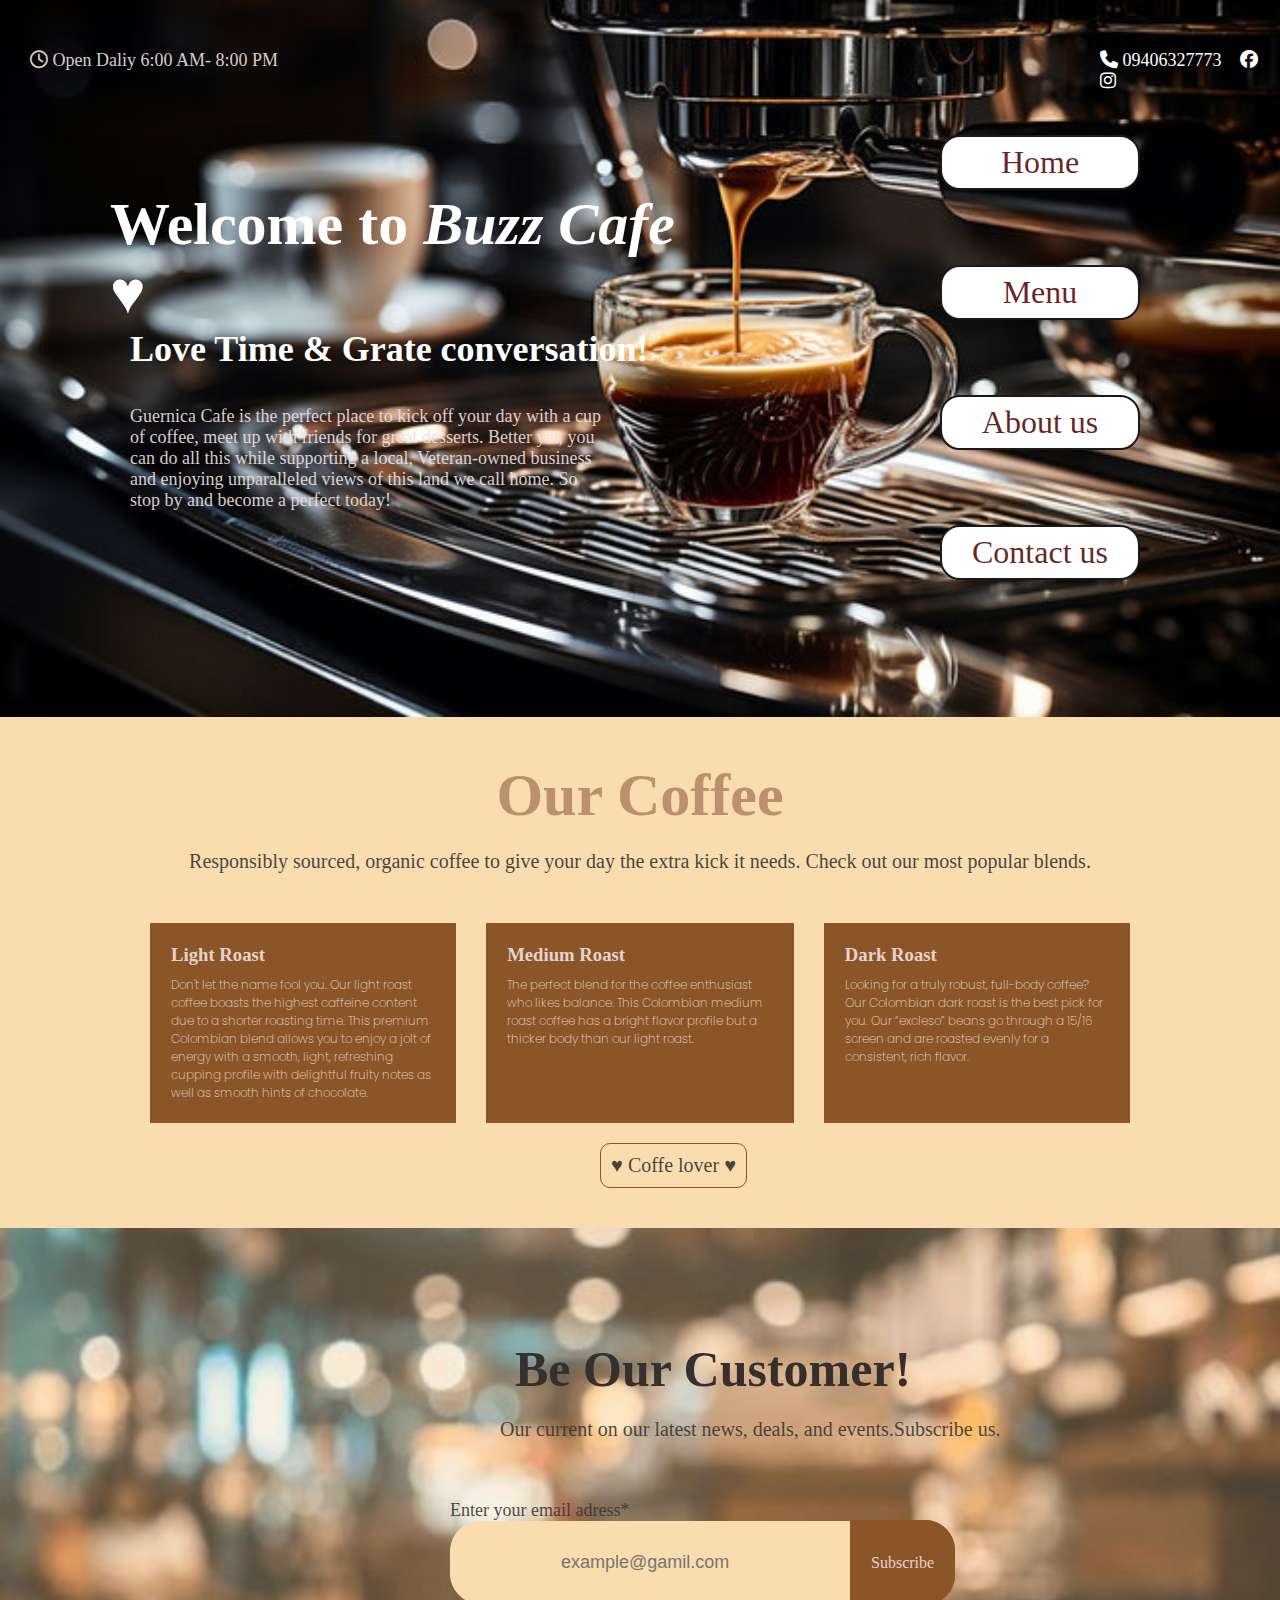
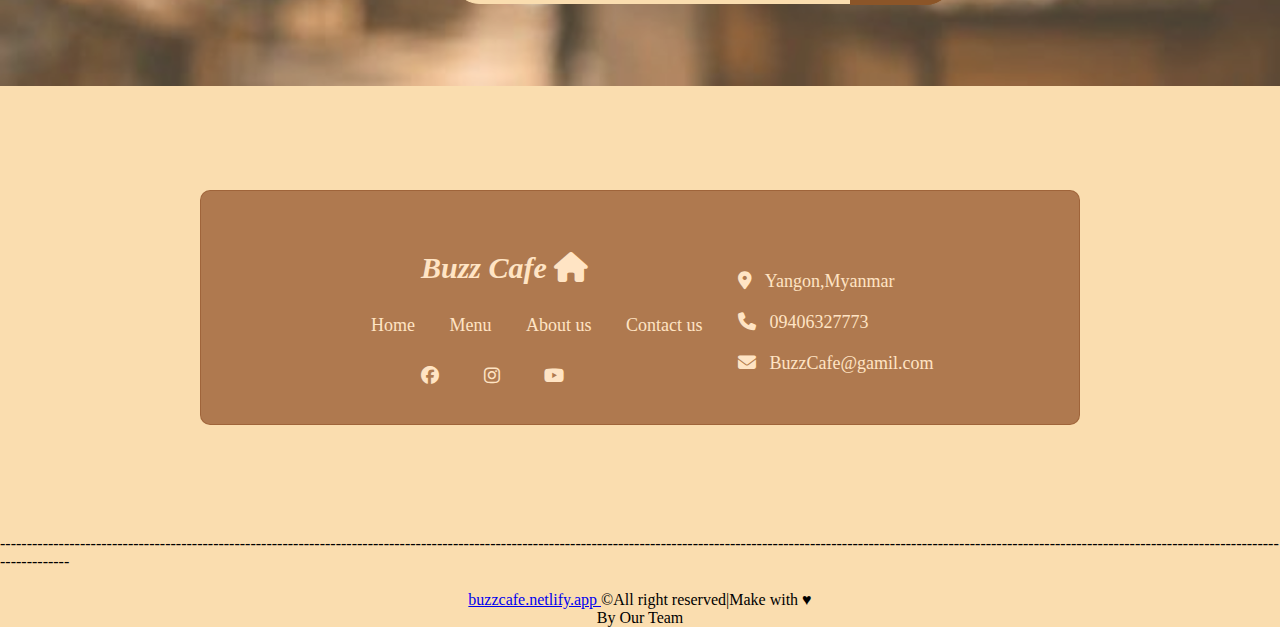
==== commit 128a7f79: "Upload" ====
--- a/index.html
+++ b/index.html
@@ -3,7 +3,7 @@
 <head>
     <meta charset="UTF-8">
     <meta name="viewport" content="width=device-width, initial-scale=1.0">
-    <title>Document</title>
+    <title>BuzzCafe</title>
     <link rel="stylesheet" href="fontawesome/css/all.min.css">
     <link rel="stylesheet" href="style.css">
     
@@ -23,7 +23,7 @@
     
     
     <div class="welcome_phrase">
-        <h1 class="welcome_text">Welcome to BUZZ Cafe &hearts;</h1>
+        <h1 class="welcome_text">Welcome to <i>Buzz Cafe</i> &hearts;</h1>
         <h3 class="intro_text">Love Time & Grate conversation!</h3>
         <br><br>
         <p>Guernica Cafe is the perfect place to kick off your day with a cup of coffee, meet up with friends for great desserts. Better yet, you can do all this while supporting a local, Veteran-owned business and enjoying unparalleled views of this land we call home. So stop by and become a perfect today!</p>
@@ -41,6 +41,7 @@
         </p>
 
     </div>
+    <!-- end nav  -->
    
     
    <!-- start second design about coffe  -->
@@ -65,7 +66,8 @@
         </div>
         <p class="sign"> &hearts; Coffe lover &hearts; </p>
     </div>
-    <!-- rnd second design about coffe  -->
+    <!-- end second design about coffe  -->
+     <!-- start subscibe  -->
     <img src="images/subscribe img.jpg" alt="" class="subscribe_img">
 
     <div class="subscribe_text">
@@ -82,6 +84,39 @@
             <a href="" class="subscribe_tag">Subscribe</a>
         </div>
     </div>
+    <!-- end subscribe  -->
+    <!-- start footer -->
+      <footer>
+        <div class="footer_p">
+            <div class="footer_p1">
+                <h1 class="footer_cafe_name"> <i>Buzz Cafe</i> <i class="fa-solid fa-house"></i></h1>
+                <div class="footer_nav_item">
+                    <a href="index.html">Home</a>
+                    <a href="menu.html">Menu</a>
+                    <a href="">About us</a>
+                    <a href="">Contact us</a>
+                </div>
+                <div class="footer_social_icon">
+                    <a href="https://facebook.com"><i class="fa-brands fa-facebook"></i></a>
+                    <a href="" class="instagram"><i class="fa-brands fa-instagram"></i></a>
+                    <a href="" class="youtube"><i class="fa-brands fa-youtube"></i></a>
+                </div>
+            </div>
+            <div class="footer_p2">
+                <p><i class="fa-solid fa-location-dot"></i> &nbsp; Yangon,Myanmar</p>
+                <p><i class="fa-solid fa-phone"></i> &nbsp; 09406327773</p>
+                <p><i class="fa-solid fa-envelope"></i> &nbsp; BuzzCafe@gamil.com</p>
+
+            </div>
+        </div>
+        <!-- <img src="images/footer final.jpg" alt="" class="footer_img"> -->
+        <p>[base64]</p>
+        <p class="footer_end">
+            <a target="_blank" href="https://buzzcafe.netlify.app/">buzzcafe.netlify.app </a> &copy;All right reserved|Make with &hearts;
+            <br>By Our Team
+        </p>
+
+      </footer>
 
     
    
--- a/style.css
+++ b/style.css
@@ -205,5 +205,82 @@
     color:rgba(56, 55, 55, 0.904) ;
 }
 
-
-/* end subscribe */+/* end subscribe */
+/* start footer  */
+.footer_p{
+    display: grid;
+    grid-template-columns: auto auto;
+    margin-bottom: 110px;
+    margin-left: 200px;
+    margin-right: 200px;
+    border: 1px solid rgba(156, 95, 54, 0.795);
+    border-radius: 10px;
+    padding: 30px 40px;
+    margin-top: 100px;
+    opacity: 100%;   
+    background-color: rgba(156, 95, 54, 0.795); 
+
+}
+.footer_p1{
+    color:rgba(56, 55, 55, 0.904) ;
+    margin-left: 100px;
+    font-size: large;
+    margin-top: 30px;
+    color: bisque;
+   
+    
+}
+.footer_cafe_name{
+    font-size: 30px;
+    margin-bottom: 30px;
+   margin-left: 80px;
+}
+
+.footer_nav_item a{
+    text-decoration: none;
+    margin-left: 30px;
+    color: bisque;
+}
+.footer_nav_item a:hover{
+    color: brown;
+
+}
+.footer_social_icon a {
+    color:rgba(56, 55, 55, 0.904) ;
+    margin-left: 40px;
+    color: bisque;
+    outline: none;
+}
+.footer_social_icon a:hover{
+    width: 20px;
+    color: white;
+}
+
+.footer_social_icon {
+    margin-top: 30px;
+    margin-left: 40px;
+}
+.footer_p2{
+    color:rgba(56, 55, 55, 0.904) ;
+    margin-top: 50px;
+    font-size: large;
+    margin-right: 70px;
+    color: bisque;
+   
+    
+}
+.footer_p2 p{
+    margin-bottom: 20px;
+}
+.footer_img{
+    width: 100%;
+    position: absolute;
+    top: 1750px;
+    opacity: 8%;
+}
+.footer_end{
+    text-align: center;
+    margin-top: 20px;
+}
+/* end footer  */
+
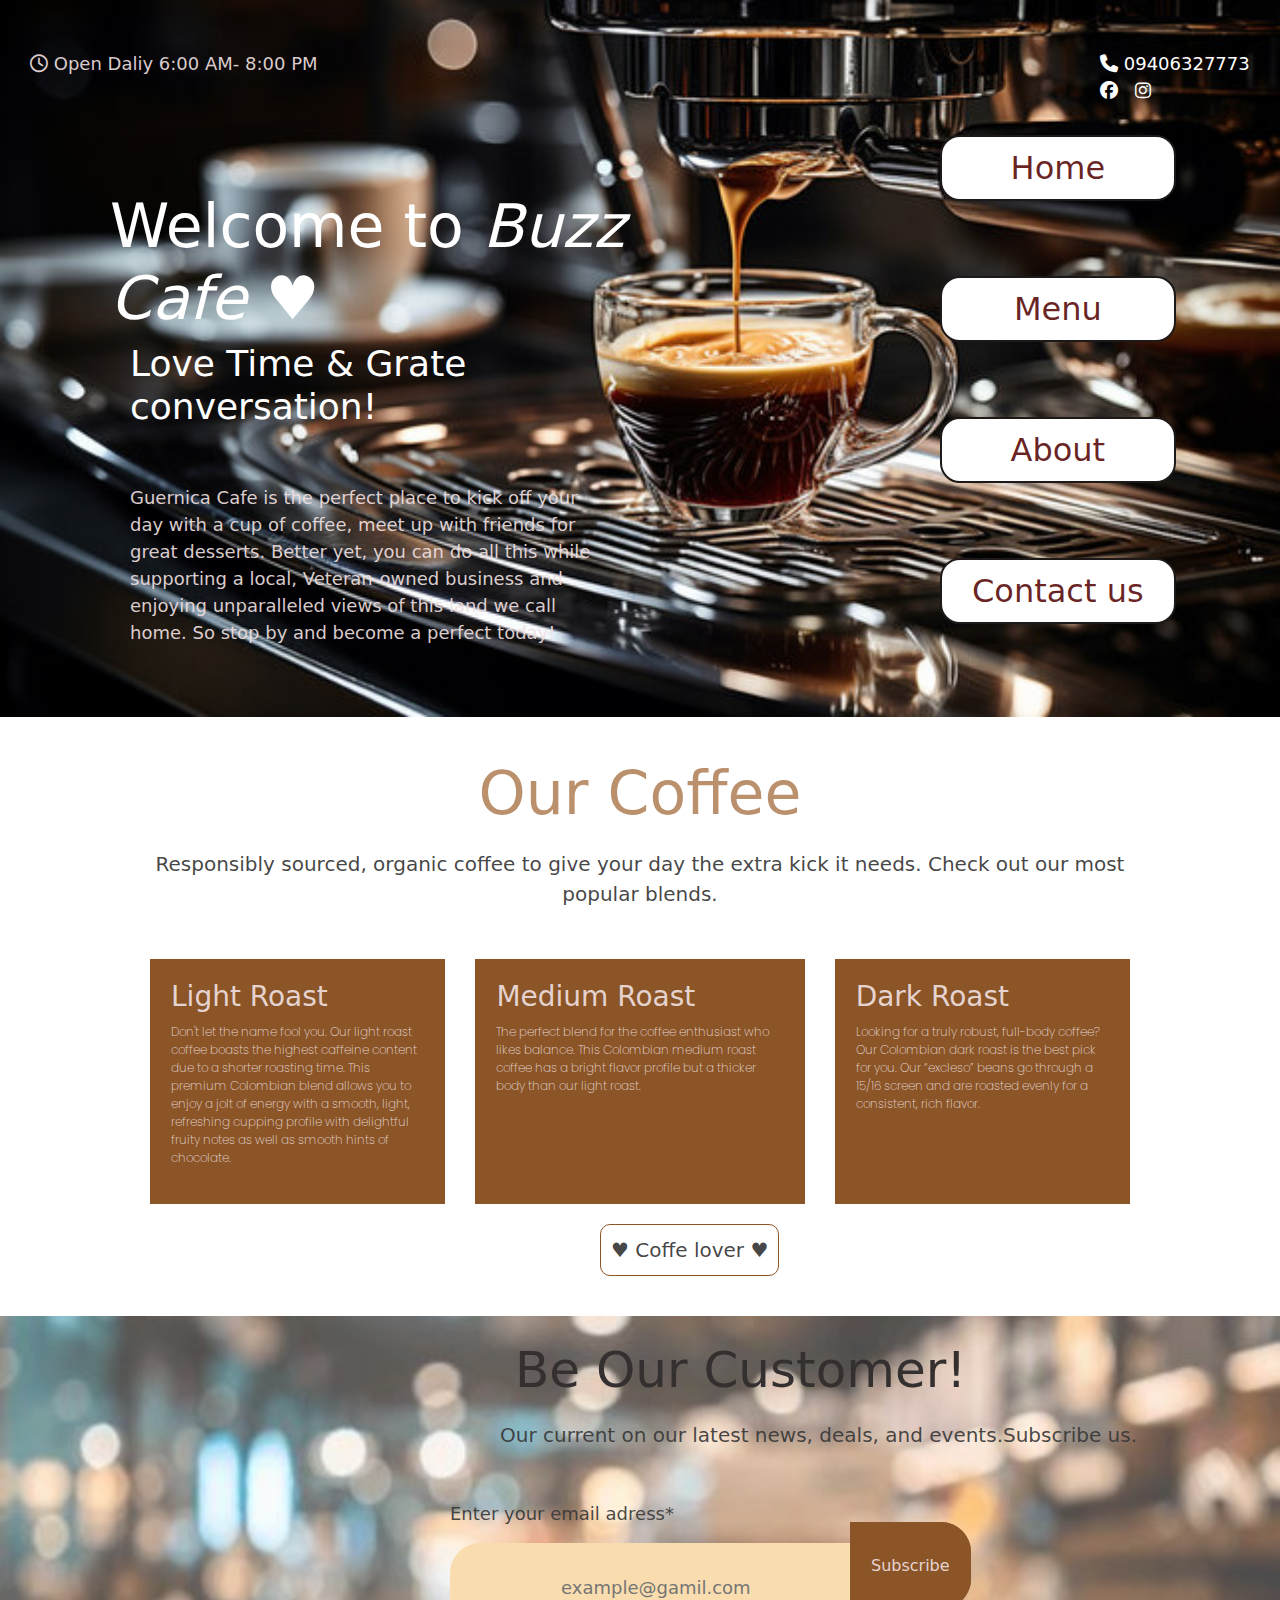
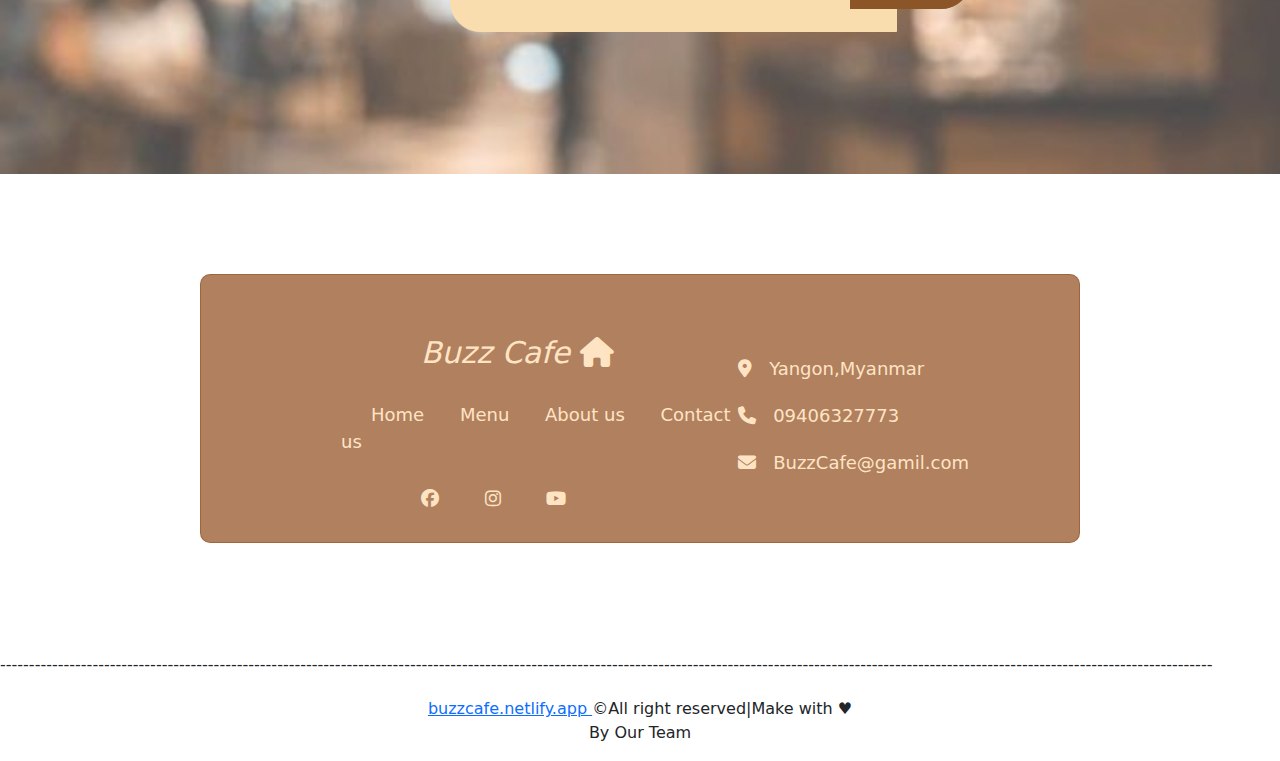
==== commit 03b44b1b: "Upload" ====
--- a/index.html
+++ b/index.html
@@ -3,20 +3,23 @@
 <head>
     <meta charset="UTF-8">
     <meta name="viewport" content="width=device-width, initial-scale=1.0">
-    <title>BuzzCafe</title>
+    <title>Buzz Cafe</title>
     <link rel="stylesheet" href="fontawesome/css/all.min.css">
     <link rel="stylesheet" href="style.css">
+    <link rel="stylesheet" href="bootstrap/bootstrap-5.3.3-dist/css/bootstrap.min.css">
     
 </head>
 <body>
+    <!-- <div class="container-fluid bg-success py-3 my-2">continer Fluid</div> -->
+    <script src="bootstrap/bootstrap-5.3.3-dist/js/bootstrap.bundle.min.js"></script>
+    
     <!-- start home -->
-    
     <div class="nav">
         <nav class="nav_item">
             <a href="index.html">Home</a>
             <a href="menu.html">Menu</a>
-            <a href="">About us</a>
-            <a href="">Contact us</a>
+            <a href="about.html">About</a>
+            <a href="contact us.html">Contact us</a>
         </nav>
     </div>
     <img src="images/bg4.jpg" alt="" class="bg_img">
@@ -110,7 +113,7 @@
             </div>
         </div>
         <!-- <img src="images/footer final.jpg" alt="" class="footer_img"> -->
-        <p>[base64]</p>
+        <p>[base64]</p>
         <p class="footer_end">
             <a target="_blank" href="https://buzzcafe.netlify.app/">buzzcafe.netlify.app </a> &copy;All right reserved|Make with &hearts;
             <br>By Our Team
--- a/style.css
+++ b/style.css
@@ -3,7 +3,8 @@
     padding: 0;
 }
 body{
-    background-color: rgb(250, 221, 175);;
+    background-color: rgb(250, 221, 175);
+    tr
 }
 @font-face {
     font-family: "my_font";
@@ -16,6 +17,8 @@
 }
 
 /* start nav  */
+
+
 .nav_item a{
     display:block; 
     border: 2px solid rgb(29, 25, 25);
@@ -253,7 +256,7 @@
 }
 .footer_social_icon a:hover{
     width: 20px;
-    color: white;
+    color: rgb(71, 48, 17);
 }
 
 .footer_social_icon {
@@ -283,4 +286,75 @@
     margin-top: 20px;
 }
 /* end footer  */
-
+/* start about  */
+
+.divided_footer{
+    width: 80px;
+    border: 1px solid rgba(252, 224, 206, 0.795);
+    margin-bottom: 10px;
+    margin-top: 15px;
+   margin-left: 200px;
+}
+.story_text{
+    letter-spacing: 1px;
+    font-family: 'my_font'; 
+    color: rgba(211, 178, 155, 0.795);
+    /* font-weight: bolder; */
+}
+.divided{
+    width: 280px;
+    border: 1px solid rgb(233, 219, 219);
+    margin-bottom: 10px;
+    margin-top: 15px;
+    margin-left: 5px;
+}
+.aboutimg{
+    margin-top: 260px;
+   width: 100%;
+}
+.expect_text h1{
+    font-size: 40px;
+}
+.expect_text{
+    color: rgb(233, 219, 219) ;
+    position: absolute;
+    top: 650px;
+    background-color: rgb(109, 77, 35) ;
+    border: 1px solid rgb(109, 77, 35) ;
+    padding: 90px;
+    line-height: 30px;
+    font-family: "my_font";
+}
+.title_text{
+    color:  rgba(92, 14, 14, 0.918);
+    position: absolute;
+    top: 1100px;
+    margin-left: 400px;
+}
+.title_text h1{
+    font-size: 50px;
+    margin-left: 90px;
+    margin-bottom: 20px;
+}
+.title_text{
+    font-size: larger;
+}
+.about_p3{
+    color: rgba(92, 14, 14, 0.918);
+    display: grid;
+    grid-template-columns: auto auto auto;
+    position: absolute;
+    top: 1550px;
+    margin: 90px;
+    margin-left: 200px;
+}
+.text1{
+    margin: 40px;
+}
+.text1 h1{
+    text-align: center;
+}
+.text1 p{
+    margin-top: 20px;
+    line-height: 30px;
+}